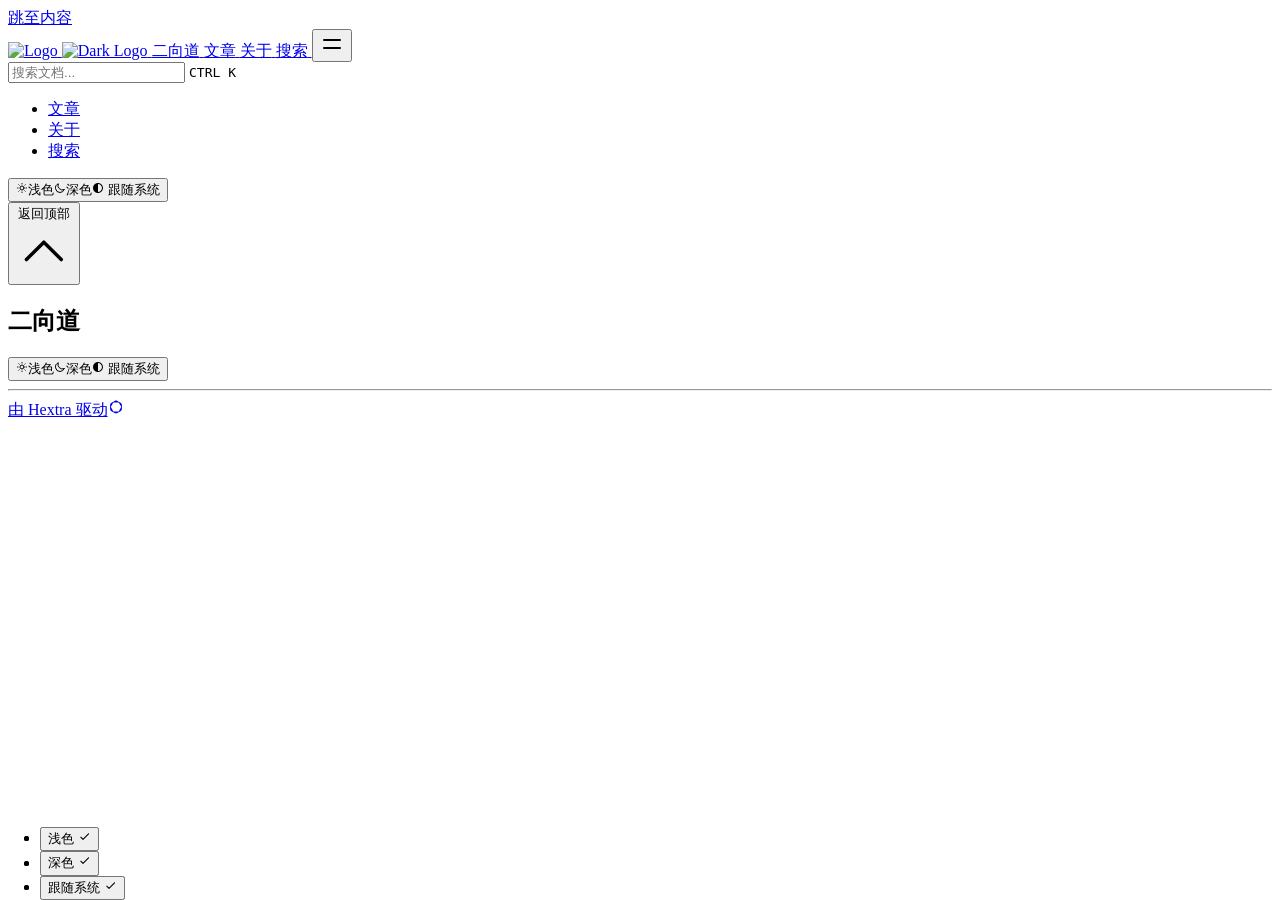
==== public/index.html @ 49b6ebbb "添加博客配置" ====
<!DOCTYPE html>
<html lang="en" dir="ltr"><head>
	<meta name="generator" content="Hugo 0.158.0"><script src="/livereload.js?mindelay=10&amp;v=2&amp;port=1313&amp;path=livereload" data-no-instant defer></script>
  <meta charset="utf-8" />
  <meta name="viewport" content="width=device-width, initial-scale=1.0" /><meta name="robots" content="noindex, nofollow" />
  <link rel="icon shortcut" href="/favicon.ico" sizes="32x32" />
<link rel="icon" href="/favicon.svg" type="image/svg+xml" id="favicon-svg" />
<link rel="icon" href="/favicon-16x16.png" type="image/png" sizes="16x16" />
<link rel="icon" href="/favicon-32x32.png" type="image/png" sizes="32x32" />
<link rel="apple-touch-icon" href="/apple-touch-icon.png" sizes="180x180" />
<link fetchpriority="low" href="/site.webmanifest" rel="manifest" />
<title>二向道</title>
  <meta name="description" content="记录思考，分享生活" /><link rel="canonical" href="http://localhost:1313/" itemprop="url" />

<meta property="og:title" content="二向道">
<meta
  property="og:description"
  content="
    
      记录思考，分享生活
    
  ">
<meta
  property="og:type"
  content="
    website
  ">
<meta property="og:url" content="http://localhost:1313/">


  <meta itemprop="name" content="二向道">
  <meta itemprop="description" content="记录思考，分享生活">
  <meta itemprop="datePublished" content="2026-03-20T20:33:40+08:00">
  <meta itemprop="dateModified" content="2026-03-20T20:33:40+08:00">
  <meta name="twitter:card" content="summary">
  <meta name="twitter:title" content="二向道">
  <meta name="twitter:description" content="记录思考，分享生活">
<link href="/css/compiled/main.css" rel="stylesheet" />
    <link href="/css/variables.css" rel="stylesheet" />
    <link href="/css/custom.css" rel="stylesheet" />

  
<script src="/js/main-head.js" integrity=""></script>

  
  
  </head>
<body>
    <a href="#content" class="hx:sr-only hx:focus-visible:not-sr-only hx:focus-visible:fixed hx:focus-visible:z-50 hx:focus-visible:top-2 hx:focus-visible:left-2 hx:focus-visible:bg-primary-500 hx:focus-visible:text-white hx:focus-visible:px-4 hx:focus-visible:py-2 hx:focus-visible:rounded-md hx:focus-visible:text-sm hx:focus-visible:font-medium">跳至内容</a><div class="hextra-nav-container hx:sticky hx:top-0 hx:z-20 hx:w-full hx:bg-transparent hx:print:hidden">
  <div
    class="hextra-nav-container-blur hx:pointer-events-none hx:absolute hx:z-[-1] hx:h-full hx:w-full hx:bg-white hx:dark:bg-dark hx:shadow-[0_2px_4px_rgba(0,0,0,.02),0_1px_0_rgba(0,0,0,.06)] hx:contrast-more:shadow-[0_0_0_1px_#000] hx:dark:shadow-[0_-1px_0_rgba(255,255,255,.1)_inset] hx:contrast-more:dark:shadow-[0_0_0_1px_#fff]"
  ></div>

  <nav class="hextra-max-navbar-width hx:mx-auto hx:flex hx:items-center hx:justify-end hx:gap-2 hx:h-16 hx:px-6">
    <a class="hx:flex hx:items-center hx:hover:opacity-75 hx:ltr:mr-auto hx:rtl:ml-auto" href="/">
    <img class="hx:mr-2 hx:block hx:dark:hidden" src="/images/logo.svg" alt="Logo" height="20" width="20" />
    <img class="hx:mr-2 hx:hidden hx:dark:block" src="/images/logo.svg" alt="Dark Logo" height="20" width="20" />
    <span class="hx:mr-2 hx:font-extrabold hx:inline hx:select-none">二向道</span>
</a>
<a
  title=""
  href="/posts/"
  
  class="hx:text-sm hx:contrast-more:text-gray-700 hx:contrast-more:dark:text-gray-100 hx:relative hx:-ml-2 hx:hidden hx:whitespace-nowrap hx:p-2 hx:md:inline-flex hx:items-center hx:gap-1 hx:text-gray-600 hx:hover:text-gray-800 hx:dark:text-gray-400 hx:dark:hover:text-gray-200"
><span class="hx:text-center">文章</span>
</a><a
  title=""
  href="/about/"
  
  class="hx:text-sm hx:contrast-more:text-gray-700 hx:contrast-more:dark:text-gray-100 hx:relative hx:-ml-2 hx:hidden hx:whitespace-nowrap hx:p-2 hx:md:inline-flex hx:items-center hx:gap-1 hx:text-gray-600 hx:hover:text-gray-800 hx:dark:text-gray-400 hx:dark:hover:text-gray-200"
><span class="hx:text-center">关于</span>
</a><a
  title=""
  href="/search/"
  
  class="hx:text-sm hx:contrast-more:text-gray-700 hx:contrast-more:dark:text-gray-100 hx:relative hx:-ml-2 hx:hidden hx:whitespace-nowrap hx:p-2 hx:md:inline-flex hx:items-center hx:gap-1 hx:text-gray-600 hx:hover:text-gray-800 hx:dark:text-gray-400 hx:dark:hover:text-gray-200"
><span class="hx:text-center">搜索</span>
</a><button type="button" aria-label="菜单" aria-expanded="false" class="hextra-hamburger-menu hx:cursor-pointer hx:-mr-2 hx:rounded-sm hx:p-2 hx:active:bg-gray-400/20 hx:md:hidden hx:hextra-focus-visible-inset"><svg height=24 fill="none" viewBox="0 0 24 24" stroke="currentColor"><g><path stroke-linecap="round" stroke-linejoin="round" stroke-width="2" d="M4 8H20"></path></g><g><path stroke-linecap="round" stroke-linejoin="round" stroke-width="2" d="M4 16H20"></path></g></svg></button>
  </nav>
</div>

  <div class='hx:mx-auto hx:flex hextra-max-page-width'>
    <aside class="hextra-sidebar-container hx:flex hx:flex-col hx:print:hidden hx:md:top-16 hx:md:shrink-0 hx:md:w-64 hx:md:self-start hx:max-md:[transform:translate3d(0,-100%,0)] hx:md:hidden hx:xl:block">
    <div class="hx:px-4 hx:pt-4 hx:md:hidden">
      <div class="hextra-search-wrapper hx:relative hx:md:w-64">
  <div class="hx:relative hx:flex hx:items-center hx:text-gray-900 hx:contrast-more:text-gray-800 hx:dark:text-gray-300 hx:contrast-more:dark:text-gray-300">
    <input
      placeholder="搜索文档..."
      aria-label="搜索文档..."
      class="hextra-search-input hx:hextra-focus-visible hx:block hx:w-full hx:appearance-none hx:rounded-lg hx:px-3 hx:py-2 hx:transition-colors hx:text-base hx:leading-tight hx:md:text-sm hx:bg-black/[.05] hx:dark:bg-gray-50/10 hx:focus-visible:bg-white hx:dark:focus-visible:bg-dark hx:placeholder:text-gray-500 hx:dark:placeholder:text-gray-400 hx:contrast-more:border hx:contrast-more:border-current"
      type="search"
      autocomplete="off"
      value=""
      spellcheck="false"
    />
    <kbd
      class="hx:absolute hx:my-1.5 hx:select-none hx:ltr:right-1.5 hx:rtl:left-1.5 hx:h-5 hx:rounded-sm hx:bg-white hx:px-1.5 hx:font-mono hx:text-[10px] hx:font-medium hx:text-gray-500 hx:border hx:border-gray-200 hx:dark:border-gray-100/20 hx:dark:bg-dark/50 hx:contrast-more:border-current hx:contrast-more:text-current hx:contrast-more:dark:border-current hx:items-center hx:gap-1 hx:transition-opacity hx:pointer-events-none hx:hidden hx:sm:flex"
    >
      CTRL K
    </kbd>
  </div>

  <div>
    <ul
      class="hextra-search-results hextra-scrollbar hx:hidden hx:border hx:border-gray-200 hx:bg-white hx:text-gray-100 hx:dark:border-neutral-800 hx:dark:bg-neutral-900 hx:absolute hx:top-full hx:z-20 hx:mt-2 hx:overflow-auto hx:overscroll-contain hx:rounded-xl hx:py-2.5 hx:shadow-xl hx:max-h-[min(calc(50vh-11rem-env(safe-area-inset-bottom)),400px)] hx:md:max-h-[min(calc(100vh-5rem-env(safe-area-inset-bottom)),400px)] hx:inset-x-0 hx:ltr:md:left-auto hx:rtl:md:right-auto hx:contrast-more:border hx:contrast-more:border-gray-900 hx:contrast-more:dark:border-gray-50 hx:w-screen hx:min-h-[100px] hx:max-w-[min(calc(100vw-2rem),calc(100%+20rem))]"
      aria-label="搜索结果"
      style="transition: max-height 0.2s ease 0s;"
    ></ul>
    <div class="hextra-search-status hx:sr-only" aria-live="polite" role="status"></div>
  </div>
</div>

    </div><div class="hextra-scrollbar hx:overflow-y-auto hx:overflow-x-hidden hx:p-4 hx:grow hx:md:h-[calc(100vh-var(--navbar-height)-var(--menu-height))]">
    <ul class="hx:flex hx:flex-col hx:gap-1 hx:md:hidden">
      
      <li><div class="hextra-sidebar-item hx:group hx:relative hx:flex hx:items-center" data-active="false">
    <a
      class="hx:flex hx:items-center hx:justify-between hx:gap-2 hx:grow hx:cursor-pointer hx:rounded-sm hx:px-2 hx:py-1.5 hx:text-sm hx:transition-colors [-webkit-tap-highlight-color:transparent] [-webkit-touch-callout:none]
      hx:hextra-focus-visible-inset
        hx:text-gray-500 hx:hover:bg-gray-100 hx:hover:text-gray-900 hx:contrast-more:border hx:contrast-more:border-transparent hx:contrast-more:text-gray-900 hx:contrast-more:hover:border-gray-900 hx:dark:text-neutral-400 hx:dark:hover:bg-primary-100/5 hx:dark:hover:text-gray-50 hx:contrast-more:dark:text-gray-50 hx:contrast-more:dark:hover:border-gray-50"
      href="/posts/"
      
    >
      <span class="hx:min-w-0 [word-break:break-word]">文章</span>
    </a>
  </div></li><li><div class="hextra-sidebar-item hx:group hx:relative hx:flex hx:items-center" data-active="false">
    <a
      class="hx:flex hx:items-center hx:justify-between hx:gap-2 hx:grow hx:cursor-pointer hx:rounded-sm hx:px-2 hx:py-1.5 hx:text-sm hx:transition-colors [-webkit-tap-highlight-color:transparent] [-webkit-touch-callout:none]
      hx:hextra-focus-visible-inset
        hx:text-gray-500 hx:hover:bg-gray-100 hx:hover:text-gray-900 hx:contrast-more:border hx:contrast-more:border-transparent hx:contrast-more:text-gray-900 hx:contrast-more:hover:border-gray-900 hx:dark:text-neutral-400 hx:dark:hover:bg-primary-100/5 hx:dark:hover:text-gray-50 hx:contrast-more:dark:text-gray-50 hx:contrast-more:dark:hover:border-gray-50"
      href="/about/"
      
    >
      <span class="hx:min-w-0 [word-break:break-word]">关于</span>
    </a>
  </div></li><li><div class="hextra-sidebar-item hx:group hx:relative hx:flex hx:items-center" data-active="false">
    <a
      class="hx:flex hx:items-center hx:justify-between hx:gap-2 hx:grow hx:cursor-pointer hx:rounded-sm hx:px-2 hx:py-1.5 hx:text-sm hx:transition-colors [-webkit-tap-highlight-color:transparent] [-webkit-touch-callout:none]
      hx:hextra-focus-visible-inset
        hx:text-gray-500 hx:hover:bg-gray-100 hx:hover:text-gray-900 hx:contrast-more:border hx:contrast-more:border-transparent hx:contrast-more:text-gray-900 hx:contrast-more:hover:border-gray-900 hx:dark:text-neutral-400 hx:dark:hover:bg-primary-100/5 hx:dark:hover:text-gray-50 hx:contrast-more:dark:text-gray-50 hx:contrast-more:dark:hover:border-gray-50"
      href="/search/"
      
    >
      <span class="hx:min-w-0 [word-break:break-word]">搜索</span>
    </a>
  </div></li>
    </ul>

    <div class="hx:max-xl:hidden hx:h-0 hx:w-64 hx:shrink-0"></div></div>
  
  
    <div class="hx:md:hidden  hx:sticky hx:bottom-0 hx:max-h-(--menu-height) hx:bg-white hx:dark:bg-dark hx:mx-4 hx:py-4 hx:shadow-[0_-12px_16px_#fff] hx:flex hx:items-center hx:gap-2 hx:border-gray-200 hx:dark:border-neutral-800 hx:dark:shadow-[0_-12px_16px_#111] hx:contrast-more:border-neutral-400 hx:contrast-more:shadow-none hx:contrast-more:dark:shadow-none hx:border-t" data-toggle-animation="show"><div class="hx:flex hx:grow hx:flex-col"><div class="hx:flex hx:justify-items-start hx:group" data-theme="light">
  <button
    title="切换主题"
    data-state="closed"
    data-location="bottom"
    class="hextra-theme-toggle hx:cursor-pointer hx:rounded-md hx:text-left hx:font-medium hx:h-7 hx:px-2 hx:text-xs hx:hover:bg-gray-100 hx:hover:text-gray-900 hx:dark:hover:bg-primary-100/5 hx:dark:hover:text-gray-50 hx:font-medium hx:text-gray-600 hx:transition-colors hx:dark:text-gray-400 hx:grow"
    type="button"
    aria-label="切换主题"
    aria-expanded="false"
    aria-haspopup="menu"
  >
    <div class="hx:flex hx:items-center hx:gap-2 hx:capitalize"><svg height=12 class="hx:group-data-[theme=dark]:hidden hx:group-data-[theme=system]:hidden" xmlns="http://www.w3.org/2000/svg" fill="none" viewBox="0 0 24 24" stroke-width="2" stroke="currentColor" aria-hidden="true"><path stroke-linecap="round" stroke-linejoin="round" d="M12 3v1m0 16v1m9-9h-1M4 12H3m15.364 6.364l-.707-.707M6.343 6.343l-.707-.707m12.728 0l-.707.707M6.343 17.657l-.707.707M16 12a4 4 0 11-8 0 4 4 0 018 0z"/></svg><span class="hx:group-data-[theme=dark]:hidden hx:group-data-[theme=system]:hidden">浅色</span><svg height=12 class="hx:group-data-[theme=light]:hidden hx:group-data-[theme=system]:hidden" xmlns="http://www.w3.org/2000/svg" fill="none" viewBox="0 0 24 24" stroke-width="2" stroke="currentColor" aria-hidden="true"><path stroke-linecap="round" stroke-linejoin="round" d="M20.354 15.354A9 9 0 018.646 3.646 9.003 9.003 0 0012 21a9.003 9.003 0 008.354-5.646z"/></svg><span class="hx:group-data-[theme=light]:hidden hx:group-data-[theme=system]:hidden">深色</span><svg height=12 class="hx:group-data-[theme=dark]:hidden hx:group-data-[theme=light]:hidden" xmlns="http://www.w3.org/2000/svg" viewBox="0 0 24 24"  fill="currentColor">
  <path d="M 11.996094,2 C 6.4986225,2.0192368 2.03125,6.5024993 2.03125,12 c 0,5.497501 4.4673725,9.980763 9.964844,10 H 12 12.0039 c 5.497471,-0.01924 9.964844,-4.502499 9.964844,-10 0,-5.4975007 -4.467373,-9.9807632 -9.964844,-10 H 12 Z M 12,4 c 4.417218,0.017598 7.96875,3.5822356 7.96875,8 0,4.417764 -3.551532,7.982402 -7.96875,8 z" />
</svg>
<span class="hx:group-data-[theme=dark]:hidden hx:group-data-[theme=light]:hidden">跟随系统</span></div>
  </button>
  <ul
    class="hextra-theme-toggle-options hx:hidden hx:z-20 hx:max-h-64 hx:overflow-auto hx:rounded-lg hx:border hx:border-gray-200 hx:bg-white hx:p-1 hx:text-sm hx:shadow-lg hx:dark:border-neutral-700 hx:dark:bg-neutral-900"
    style="position: fixed; inset: auto auto 0px 0px; margin: 0px; min-width: 100px;"
    data-theme="light"
    role="menu"
  >
    <li role="none" class="hx:flex hx:flex-col">
      <button
        type="button"
        role="menuitemradio"
        aria-checked="true"
        tabindex="-1"
        data-item="light"
        class="hx:text-gray-700 hx:dark:text-gray-300 hx:hover:bg-gray-100 hx:hover:text-gray-900 hx:dark:hover:bg-neutral-800 hx:dark:hover:text-gray-100 hx:relative hx:cursor-pointer hx:whitespace-nowrap hx:rounded-sm hx:py-1.5 hx:transition-colors hx:ltr:pl-3 hx:ltr:pr-9 hx:rtl:pr-3 hx:rtl:pl-9 hx:text-left hx:w-full hx:bg-transparent hx:border-0"
      >
        浅色
         <span class="hx:absolute hx:inset-y-0 hx:flex hx:items-center hx:ltr:right-3 hx:rtl:left-3 hx:group-data-[theme=dark]:hidden hx:group-data-[theme=system]:hidden"><svg height=1em width=1em xmlns="http://www.w3.org/2000/svg" fill="none" viewBox="0 0 24 24" stroke-width="2" stroke="currentColor" aria-hidden="true"><path stroke-linecap="round" stroke-linejoin="round" d="M5 13l4 4L19 7"/></svg></span>
      </button>
    </li>
    <li role="none" class="hx:flex hx:flex-col">
      <button
        type="button"
        role="menuitemradio"
        aria-checked="false"
        tabindex="-1"
        data-item="dark"
        class="hx:text-gray-700 hx:dark:text-gray-300 hx:hover:bg-gray-100 hx:hover:text-gray-900 hx:dark:hover:bg-neutral-800 hx:dark:hover:text-gray-100 hx:relative hx:cursor-pointer hx:whitespace-nowrap hx:rounded-sm hx:py-1.5 hx:transition-colors hx:ltr:pl-3 hx:ltr:pr-9 hx:rtl:pr-3 hx:rtl:pl-9 hx:text-left hx:w-full hx:bg-transparent hx:border-0"
      >
        深色
         <span class="hx:absolute hx:inset-y-0 hx:flex hx:items-center hx:ltr:right-3 hx:rtl:left-3 hx:group-data-[theme=light]:hidden hx:group-data-[theme=system]:hidden"><svg height=1em width=1em xmlns="http://www.w3.org/2000/svg" fill="none" viewBox="0 0 24 24" stroke-width="2" stroke="currentColor" aria-hidden="true"><path stroke-linecap="round" stroke-linejoin="round" d="M5 13l4 4L19 7"/></svg></span>
      </button>
    </li>
    <li role="none" class="hx:flex hx:flex-col">
      <button
        type="button"
        role="menuitemradio"
        aria-checked="false"
        tabindex="-1"
        data-item="system"
        class="hx:text-gray-700 hx:dark:text-gray-300 hx:hover:bg-gray-100 hx:hover:text-gray-900 hx:dark:hover:bg-neutral-800 hx:dark:hover:text-gray-100 hx:relative hx:cursor-pointer hx:whitespace-nowrap hx:rounded-sm hx:py-1.5 hx:transition-colors hx:ltr:pl-3 hx:ltr:pr-9 hx:rtl:pr-3 hx:rtl:pl-9 hx:text-left hx:w-full hx:bg-transparent hx:border-0"
      >
        跟随系统
         <span class="hx:absolute hx:inset-y-0 hx:flex hx:items-center hx:ltr:right-3 hx:rtl:left-3 hx:group-data-[theme=dark]:hidden hx:group-data-[theme=light]:hidden"><svg height=1em width=1em xmlns="http://www.w3.org/2000/svg" fill="none" viewBox="0 0 24 24" stroke-width="2" stroke="currentColor" aria-hidden="true"><path stroke-linecap="round" stroke-linejoin="round" d="M5 13l4 4L19 7"/></svg></span>
      </button>
    </li>
  </ul>
</div>
</div></div></aside>
    
<nav class="hextra-toc hx:order-last hx:hidden hx:w-64 hx:shrink-0 hx:xl:block hx:print:hidden hx:px-4" aria-label="目录">
    <div class="hextra-scrollbar hx:sticky hx:top-16 hx:overflow-y-auto hx:pr-4 hx:pt-6 hx:text-sm [hyphens:auto] hx:max-h-[calc(100vh-var(--navbar-height)-env(safe-area-inset-bottom))] hx:ltr:-mr-4 hx:rtl:-ml-4">
      <div class=" hx:sticky hx:bottom-0 hx:flex hx:flex-col hx:items-start hx:gap-2 hx:pb-8 hx:border-gray-200 hx:dark:border-neutral-800 hx:contrast-more:border-t hx:contrast-more:border-neutral-400 hx:contrast-more:shadow-none hx:contrast-more:dark:border-neutral-400">
        <button id="backToTop" tabindex="-1" onClick="scrollUp();" class="hx:cursor-pointer hx:transition-all hx:duration-75 hx:opacity-0 hx:text-xs hx:font-medium hx:text-gray-500 hx:hover:text-gray-900 hx:dark:text-gray-400 hx:dark:hover:text-gray-100 hx:contrast-more:text-gray-800 hx:contrast-more:dark:text-gray-50">
          <span>返回顶部</span>
          <svg xmlns="http://www.w3.org/2000/svg" fill="none" viewBox="0 0 24 24" stroke-width="1.5" stroke="currentColor" aria-hidden="true" focusable="false" class="hx:inline hx:ltr:ml-1 hx:rtl:mr-1 hx:h-3.5 hx:w-3.5 hx:rounded-full hx:border hx:border-gray-500 hx:hover:border-gray-900 hx:dark:border-gray-400 hx:dark:hover:border-gray-100 hx:contrast-more:border-gray-800 hx:contrast-more:dark:border-gray-50">
            <path stroke-linecap="round" stroke-linejoin="round" d="M4.5 15.75l7.5-7.5 7.5 7.5" />
          </svg>
        </button>
      </div>
    </div>
  </nav>


    <article class="hx:w-full hx:break-words hx:flex hx:min-h-[calc(100vh-var(--navbar-height))] hx:min-w-0 hx:justify-center hx:pb-8 hx:pr-[calc(env(safe-area-inset-right)-1.5rem)]">
      <main id="content" class="hx:w-full hx:min-w-0 hextra-max-content-width hx:px-6 hx:pt-4 hx:md:px-12">
        <h1 class="hx:text-center hx:mt-2 hx:text-4xl hx:font-bold hx:tracking-tight hx:text-slate-900 hx:dark:text-slate-100">二向道</h1>
        <div class="content">
          
        </div>
      </main>
    </article>
  </div>

      <footer class="hextra-footer hx:bg-gray-100 hx:pb-[env(safe-area-inset-bottom)] hx:dark:bg-neutral-900 hx:print:bg-transparent"><div class="hx:mx-auto hx:flex hx:gap-2 hx:py-2 hx:px-4 hextra-max-footer-width"><div class="hx:flex hx:justify-items-start hx:group" data-theme="light">
  <button
    title="切换主题"
    data-state="closed"
    data-location="bottom"
    class="hextra-theme-toggle hx:cursor-pointer hx:rounded-md hx:text-left hx:font-medium hx:h-7 hx:px-2 hx:text-xs hx:hover:bg-gray-100 hx:hover:text-gray-900 hx:dark:hover:bg-primary-100/5 hx:dark:hover:text-gray-50 hx:font-medium hx:text-gray-600 hx:transition-colors hx:dark:text-gray-400 hx:grow"
    type="button"
    aria-label="切换主题"
    aria-expanded="false"
    aria-haspopup="menu"
  >
    <div class="hx:flex hx:items-center hx:gap-2 hx:capitalize"><svg height=12 class="hx:group-data-[theme=dark]:hidden hx:group-data-[theme=system]:hidden" xmlns="http://www.w3.org/2000/svg" fill="none" viewBox="0 0 24 24" stroke-width="2" stroke="currentColor" aria-hidden="true"><path stroke-linecap="round" stroke-linejoin="round" d="M12 3v1m0 16v1m9-9h-1M4 12H3m15.364 6.364l-.707-.707M6.343 6.343l-.707-.707m12.728 0l-.707.707M6.343 17.657l-.707.707M16 12a4 4 0 11-8 0 4 4 0 018 0z"/></svg><span class="hx:group-data-[theme=dark]:hidden hx:group-data-[theme=system]:hidden">浅色</span><svg height=12 class="hx:group-data-[theme=light]:hidden hx:group-data-[theme=system]:hidden" xmlns="http://www.w3.org/2000/svg" fill="none" viewBox="0 0 24 24" stroke-width="2" stroke="currentColor" aria-hidden="true"><path stroke-linecap="round" stroke-linejoin="round" d="M20.354 15.354A9 9 0 018.646 3.646 9.003 9.003 0 0012 21a9.003 9.003 0 008.354-5.646z"/></svg><span class="hx:group-data-[theme=light]:hidden hx:group-data-[theme=system]:hidden">深色</span><svg height=12 class="hx:group-data-[theme=dark]:hidden hx:group-data-[theme=light]:hidden" xmlns="http://www.w3.org/2000/svg" viewBox="0 0 24 24"  fill="currentColor">
  <path d="M 11.996094,2 C 6.4986225,2.0192368 2.03125,6.5024993 2.03125,12 c 0,5.497501 4.4673725,9.980763 9.964844,10 H 12 12.0039 c 5.497471,-0.01924 9.964844,-4.502499 9.964844,-10 0,-5.4975007 -4.467373,-9.9807632 -9.964844,-10 H 12 Z M 12,4 c 4.417218,0.017598 7.96875,3.5822356 7.96875,8 0,4.417764 -3.551532,7.982402 -7.96875,8 z" />
</svg>
<span class="hx:group-data-[theme=dark]:hidden hx:group-data-[theme=light]:hidden">跟随系统</span></div>
  </button>
  <ul
    class="hextra-theme-toggle-options hx:hidden hx:z-20 hx:max-h-64 hx:overflow-auto hx:rounded-lg hx:border hx:border-gray-200 hx:bg-white hx:p-1 hx:text-sm hx:shadow-lg hx:dark:border-neutral-700 hx:dark:bg-neutral-900"
    style="position: fixed; inset: auto auto 0px 0px; margin: 0px; min-width: 100px;"
    data-theme="light"
    role="menu"
  >
    <li role="none" class="hx:flex hx:flex-col">
      <button
        type="button"
        role="menuitemradio"
        aria-checked="true"
        tabindex="-1"
        data-item="light"
        class="hx:text-gray-700 hx:dark:text-gray-300 hx:hover:bg-gray-100 hx:hover:text-gray-900 hx:dark:hover:bg-neutral-800 hx:dark:hover:text-gray-100 hx:relative hx:cursor-pointer hx:whitespace-nowrap hx:rounded-sm hx:py-1.5 hx:transition-colors hx:ltr:pl-3 hx:ltr:pr-9 hx:rtl:pr-3 hx:rtl:pl-9 hx:text-left hx:w-full hx:bg-transparent hx:border-0"
      >
        浅色
         <span class="hx:absolute hx:inset-y-0 hx:flex hx:items-center hx:ltr:right-3 hx:rtl:left-3 hx:group-data-[theme=dark]:hidden hx:group-data-[theme=system]:hidden"><svg height=1em width=1em xmlns="http://www.w3.org/2000/svg" fill="none" viewBox="0 0 24 24" stroke-width="2" stroke="currentColor" aria-hidden="true"><path stroke-linecap="round" stroke-linejoin="round" d="M5 13l4 4L19 7"/></svg></span>
      </button>
    </li>
    <li role="none" class="hx:flex hx:flex-col">
      <button
        type="button"
        role="menuitemradio"
        aria-checked="false"
        tabindex="-1"
        data-item="dark"
        class="hx:text-gray-700 hx:dark:text-gray-300 hx:hover:bg-gray-100 hx:hover:text-gray-900 hx:dark:hover:bg-neutral-800 hx:dark:hover:text-gray-100 hx:relative hx:cursor-pointer hx:whitespace-nowrap hx:rounded-sm hx:py-1.5 hx:transition-colors hx:ltr:pl-3 hx:ltr:pr-9 hx:rtl:pr-3 hx:rtl:pl-9 hx:text-left hx:w-full hx:bg-transparent hx:border-0"
      >
        深色
         <span class="hx:absolute hx:inset-y-0 hx:flex hx:items-center hx:ltr:right-3 hx:rtl:left-3 hx:group-data-[theme=light]:hidden hx:group-data-[theme=system]:hidden"><svg height=1em width=1em xmlns="http://www.w3.org/2000/svg" fill="none" viewBox="0 0 24 24" stroke-width="2" stroke="currentColor" aria-hidden="true"><path stroke-linecap="round" stroke-linejoin="round" d="M5 13l4 4L19 7"/></svg></span>
      </button>
    </li>
    <li role="none" class="hx:flex hx:flex-col">
      <button
        type="button"
        role="menuitemradio"
        aria-checked="false"
        tabindex="-1"
        data-item="system"
        class="hx:text-gray-700 hx:dark:text-gray-300 hx:hover:bg-gray-100 hx:hover:text-gray-900 hx:dark:hover:bg-neutral-800 hx:dark:hover:text-gray-100 hx:relative hx:cursor-pointer hx:whitespace-nowrap hx:rounded-sm hx:py-1.5 hx:transition-colors hx:ltr:pl-3 hx:ltr:pr-9 hx:rtl:pr-3 hx:rtl:pl-9 hx:text-left hx:w-full hx:bg-transparent hx:border-0"
      >
        跟随系统
         <span class="hx:absolute hx:inset-y-0 hx:flex hx:items-center hx:ltr:right-3 hx:rtl:left-3 hx:group-data-[theme=dark]:hidden hx:group-data-[theme=light]:hidden"><svg height=1em width=1em xmlns="http://www.w3.org/2000/svg" fill="none" viewBox="0 0 24 24" stroke-width="2" stroke="currentColor" aria-hidden="true"><path stroke-linecap="round" stroke-linejoin="round" d="M5 13l4 4L19 7"/></svg></span>
      </button>
    </li>
  </ul>
</div>
</div><hr class="hx:border-gray-200 hx:dark:border-neutral-800" /><div class="hextra-custom-footer hextra-max-footer-width hx:pl-[max(env(safe-area-inset-left),1.5rem)] hx:pr-[max(env(safe-area-inset-right),1.5rem)] hx:text-gray-600 hx:dark:text-gray-400"></div><div
      class="hextra-max-footer-width hx:mx-auto hx:flex hx:justify-center hx:py-12 hx:pl-[max(env(safe-area-inset-left),1.5rem)] hx:pr-[max(env(safe-area-inset-right),1.5rem)] hx:text-gray-600 hx:dark:text-gray-400 hx:md:justify-start"
    >
      <div class="hx:flex hx:w-full hx:flex-col hx:items-center hx:sm:items-start"><div class="hx:font-semibold"><a class="hx:flex hx:text-sm hx:items-center hx:gap-1 hx:text-current" target="_blank" rel="noopener noreferrer" title="Hextra GitHub Homepage" href="https://github.com/imfing/hextra">
    <span>由 Hextra 驱动<svg height=1em class="hx:inline-block hx:ltr:ml-1 hx:rtl:mr-1 hx:align-[-2.5px]" viewBox="0 0 180 180" xmlns="http://www.w3.org/2000/svg" fill="currentColor"><path fill-rule="evenodd" clip-rule="evenodd" d="m 105.50024,22.224647 c -9.59169,-5.537563 -21.40871,-5.537563 -31.000093,0 L 39.054693,42.689119 C 29.463353,48.226675 23.55484,58.460531 23.55484,69.535642 v 40.928918 c 0,11.07542 5.908513,21.3092 15.499853,26.84652 l 35.445453,20.46446 c 9.591313,5.53732 21.408404,5.53732 31.000094,0 l 35.44507,-20.46446 c 9.59131,-5.53732 15.49985,-15.7711 15.49985,-26.84652 V 69.535642 c 0,-11.075111 -5.90854,-21.308967 -15.49985,-26.846523 z M 34.112797,85.737639 c -1.384445,2.397827 -1.384445,5.352099 0,7.749927 l 24.781554,42.922974 c 1.38437,2.39783 3.942853,3.87496 6.711592,3.87496 h 49.563107 c 2.76905,0 5.3273,-1.47713 6.71144,-3.87496 l 24.78194,-42.922974 c 1.38414,-2.397828 1.38414,-5.3521 0,-7.749927 L 121.88049,42.814746 c -1.38414,-2.397828 -3.94239,-3.874964 -6.71144,-3.874964 H 65.605944 c -2.768739,0 -5.327223,1.477059 -6.711592,3.874964 z" style="stroke-width:0.774993" /></svg></span>
  </a></div></div>
    </div></footer>
    
    <script defer src="/js/main.js" integrity=""></script>
<script defer src="/js/flexsearch.9f5b5908f93ae86f1ecd4b043b799f580c2d1654e703dd9357d568ac41b2547a.js" integrity="sha256-n1tZCPk66G8ezUsEO3mfWAwtFlTnA92TV9VorEGyVHo=" crossorigin="anonymous"></script><script defer src="/en.search.js" integrity=""></script>
  </body>
</html>
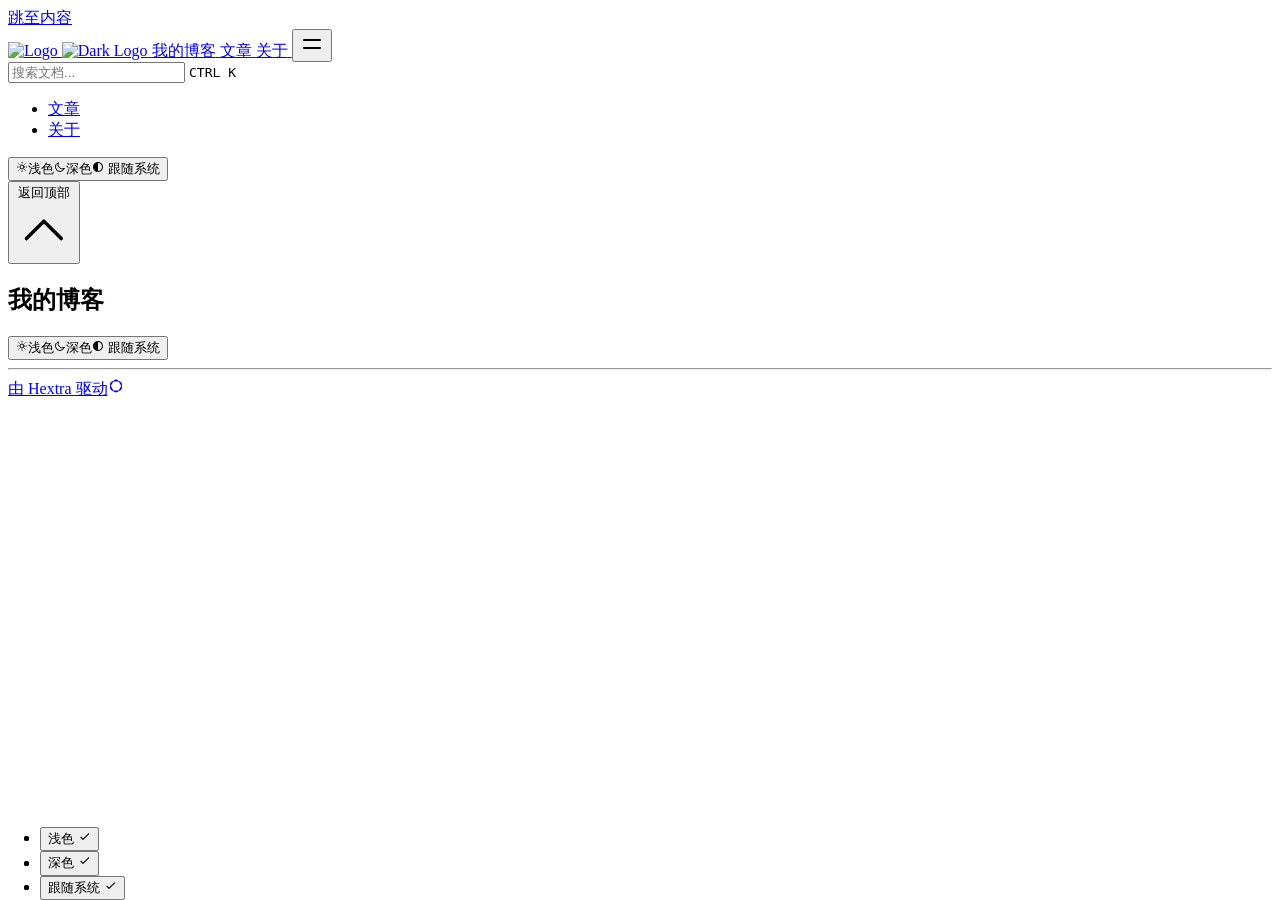
==== commit 7e45d5bb: "添加 GitHub Actions 自动部署" ====
--- a/public/index.html
+++ b/public/index.html
@@ -1,315 +1,33 @@
-<!DOCTYPE html>
-<html lang="en" dir="ltr"><head>
-	<meta name="generator" content="Hugo 0.158.0"><script src="/livereload.js?mindelay=10&amp;v=2&amp;port=1313&amp;path=livereload" data-no-instant defer></script>
-  <meta charset="utf-8" />
-  <meta name="viewport" content="width=device-width, initial-scale=1.0" /><meta name="robots" content="noindex, nofollow" />
-  <link rel="icon shortcut" href="/favicon.ico" sizes="32x32" />
-<link rel="icon" href="/favicon.svg" type="image/svg+xml" id="favicon-svg" />
-<link rel="icon" href="/favicon-16x16.png" type="image/png" sizes="16x16" />
-<link rel="icon" href="/favicon-32x32.png" type="image/png" sizes="32x32" />
-<link rel="apple-touch-icon" href="/apple-touch-icon.png" sizes="180x180" />
-<link fetchpriority="low" href="/site.webmanifest" rel="manifest" />
-<title>二向道</title>
-  <meta name="description" content="记录思考，分享生活" /><link rel="canonical" href="http://localhost:1313/" itemprop="url" />
-
-<meta property="og:title" content="二向道">
-<meta
-  property="og:description"
-  content="
+<!doctype html><html lang=en dir=ltr><head><meta name=generator content="Hugo 0.158.0"><meta charset=utf-8><meta name=viewport content="width=device-width,initial-scale=1"><meta name=robots content="index, follow"><link rel="icon shortcut" href=/favicon.ico sizes=32x32><link rel=icon href=/favicon.svg type=image/svg+xml id=favicon-svg><link rel=icon href=/favicon-16x16.png type=image/png sizes=16x16><link rel=icon href=/favicon-32x32.png type=image/png sizes=32x32><link rel=apple-touch-icon href=/apple-touch-icon.png sizes=180x180><link fetchpriority=low href=/site.webmanifest rel=manifest><title>我的博客</title><meta name=description content="记录生活，分享思考"><link rel=canonical href=https://hol.ds.pages.dev/ itemprop=url><meta property="og:title" content="我的博客"><meta property="og:description" content="
     
-      记录思考，分享生活
+      记录生活，分享思考
     
-  ">
-<meta
-  property="og:type"
-  content="
+  "><meta property="og:type" content="
     website
-  ">
-<meta property="og:url" content="http://localhost:1313/">
-
-
-  <meta itemprop="name" content="二向道">
-  <meta itemprop="description" content="记录思考，分享生活">
-  <meta itemprop="datePublished" content="2026-03-20T20:33:40+08:00">
-  <meta itemprop="dateModified" content="2026-03-20T20:33:40+08:00">
-  <meta name="twitter:card" content="summary">
-  <meta name="twitter:title" content="二向道">
-  <meta name="twitter:description" content="记录思考，分享生活">
-<link href="/css/compiled/main.css" rel="stylesheet" />
-    <link href="/css/variables.css" rel="stylesheet" />
-    <link href="/css/custom.css" rel="stylesheet" />
-
-  
-<script src="/js/main-head.js" integrity=""></script>
-
-  
-  
-  </head>
-<body>
-    <a href="#content" class="hx:sr-only hx:focus-visible:not-sr-only hx:focus-visible:fixed hx:focus-visible:z-50 hx:focus-visible:top-2 hx:focus-visible:left-2 hx:focus-visible:bg-primary-500 hx:focus-visible:text-white hx:focus-visible:px-4 hx:focus-visible:py-2 hx:focus-visible:rounded-md hx:focus-visible:text-sm hx:focus-visible:font-medium">跳至内容</a><div class="hextra-nav-container hx:sticky hx:top-0 hx:z-20 hx:w-full hx:bg-transparent hx:print:hidden">
-  <div
-    class="hextra-nav-container-blur hx:pointer-events-none hx:absolute hx:z-[-1] hx:h-full hx:w-full hx:bg-white hx:dark:bg-dark hx:shadow-[0_2px_4px_rgba(0,0,0,.02),0_1px_0_rgba(0,0,0,.06)] hx:contrast-more:shadow-[0_0_0_1px_#000] hx:dark:shadow-[0_-1px_0_rgba(255,255,255,.1)_inset] hx:contrast-more:dark:shadow-[0_0_0_1px_#fff]"
-  ></div>
-
-  <nav class="hextra-max-navbar-width hx:mx-auto hx:flex hx:items-center hx:justify-end hx:gap-2 hx:h-16 hx:px-6">
-    <a class="hx:flex hx:items-center hx:hover:opacity-75 hx:ltr:mr-auto hx:rtl:ml-auto" href="/">
-    <img class="hx:mr-2 hx:block hx:dark:hidden" src="/images/logo.svg" alt="Logo" height="20" width="20" />
-    <img class="hx:mr-2 hx:hidden hx:dark:block" src="/images/logo.svg" alt="Dark Logo" height="20" width="20" />
-    <span class="hx:mr-2 hx:font-extrabold hx:inline hx:select-none">二向道</span>
-</a>
-<a
-  title=""
-  href="/posts/"
-  
-  class="hx:text-sm hx:contrast-more:text-gray-700 hx:contrast-more:dark:text-gray-100 hx:relative hx:-ml-2 hx:hidden hx:whitespace-nowrap hx:p-2 hx:md:inline-flex hx:items-center hx:gap-1 hx:text-gray-600 hx:hover:text-gray-800 hx:dark:text-gray-400 hx:dark:hover:text-gray-200"
-><span class="hx:text-center">文章</span>
-</a><a
-  title=""
-  href="/about/"
-  
-  class="hx:text-sm hx:contrast-more:text-gray-700 hx:contrast-more:dark:text-gray-100 hx:relative hx:-ml-2 hx:hidden hx:whitespace-nowrap hx:p-2 hx:md:inline-flex hx:items-center hx:gap-1 hx:text-gray-600 hx:hover:text-gray-800 hx:dark:text-gray-400 hx:dark:hover:text-gray-200"
-><span class="hx:text-center">关于</span>
-</a><a
-  title=""
-  href="/search/"
-  
-  class="hx:text-sm hx:contrast-more:text-gray-700 hx:contrast-more:dark:text-gray-100 hx:relative hx:-ml-2 hx:hidden hx:whitespace-nowrap hx:p-2 hx:md:inline-flex hx:items-center hx:gap-1 hx:text-gray-600 hx:hover:text-gray-800 hx:dark:text-gray-400 hx:dark:hover:text-gray-200"
-><span class="hx:text-center">搜索</span>
-</a><button type="button" aria-label="菜单" aria-expanded="false" class="hextra-hamburger-menu hx:cursor-pointer hx:-mr-2 hx:rounded-sm hx:p-2 hx:active:bg-gray-400/20 hx:md:hidden hx:hextra-focus-visible-inset"><svg height=24 fill="none" viewBox="0 0 24 24" stroke="currentColor"><g><path stroke-linecap="round" stroke-linejoin="round" stroke-width="2" d="M4 8H20"></path></g><g><path stroke-linecap="round" stroke-linejoin="round" stroke-width="2" d="M4 16H20"></path></g></svg></button>
-  </nav>
-</div>
-
-  <div class='hx:mx-auto hx:flex hextra-max-page-width'>
-    <aside class="hextra-sidebar-container hx:flex hx:flex-col hx:print:hidden hx:md:top-16 hx:md:shrink-0 hx:md:w-64 hx:md:self-start hx:max-md:[transform:translate3d(0,-100%,0)] hx:md:hidden hx:xl:block">
-    <div class="hx:px-4 hx:pt-4 hx:md:hidden">
-      <div class="hextra-search-wrapper hx:relative hx:md:w-64">
-  <div class="hx:relative hx:flex hx:items-center hx:text-gray-900 hx:contrast-more:text-gray-800 hx:dark:text-gray-300 hx:contrast-more:dark:text-gray-300">
-    <input
-      placeholder="搜索文档..."
-      aria-label="搜索文档..."
-      class="hextra-search-input hx:hextra-focus-visible hx:block hx:w-full hx:appearance-none hx:rounded-lg hx:px-3 hx:py-2 hx:transition-colors hx:text-base hx:leading-tight hx:md:text-sm hx:bg-black/[.05] hx:dark:bg-gray-50/10 hx:focus-visible:bg-white hx:dark:focus-visible:bg-dark hx:placeholder:text-gray-500 hx:dark:placeholder:text-gray-400 hx:contrast-more:border hx:contrast-more:border-current"
-      type="search"
-      autocomplete="off"
-      value=""
-      spellcheck="false"
-    />
-    <kbd
-      class="hx:absolute hx:my-1.5 hx:select-none hx:ltr:right-1.5 hx:rtl:left-1.5 hx:h-5 hx:rounded-sm hx:bg-white hx:px-1.5 hx:font-mono hx:text-[10px] hx:font-medium hx:text-gray-500 hx:border hx:border-gray-200 hx:dark:border-gray-100/20 hx:dark:bg-dark/50 hx:contrast-more:border-current hx:contrast-more:text-current hx:contrast-more:dark:border-current hx:items-center hx:gap-1 hx:transition-opacity hx:pointer-events-none hx:hidden hx:sm:flex"
-    >
-      CTRL K
-    </kbd>
-  </div>
-
-  <div>
-    <ul
-      class="hextra-search-results hextra-scrollbar hx:hidden hx:border hx:border-gray-200 hx:bg-white hx:text-gray-100 hx:dark:border-neutral-800 hx:dark:bg-neutral-900 hx:absolute hx:top-full hx:z-20 hx:mt-2 hx:overflow-auto hx:overscroll-contain hx:rounded-xl hx:py-2.5 hx:shadow-xl hx:max-h-[min(calc(50vh-11rem-env(safe-area-inset-bottom)),400px)] hx:md:max-h-[min(calc(100vh-5rem-env(safe-area-inset-bottom)),400px)] hx:inset-x-0 hx:ltr:md:left-auto hx:rtl:md:right-auto hx:contrast-more:border hx:contrast-more:border-gray-900 hx:contrast-more:dark:border-gray-50 hx:w-screen hx:min-h-[100px] hx:max-w-[min(calc(100vw-2rem),calc(100%+20rem))]"
-      aria-label="搜索结果"
-      style="transition: max-height 0.2s ease 0s;"
-    ></ul>
-    <div class="hextra-search-status hx:sr-only" aria-live="polite" role="status"></div>
-  </div>
-</div>
-
-    </div><div class="hextra-scrollbar hx:overflow-y-auto hx:overflow-x-hidden hx:p-4 hx:grow hx:md:h-[calc(100vh-var(--navbar-height)-var(--menu-height))]">
-    <ul class="hx:flex hx:flex-col hx:gap-1 hx:md:hidden">
-      
-      <li><div class="hextra-sidebar-item hx:group hx:relative hx:flex hx:items-center" data-active="false">
-    <a
-      class="hx:flex hx:items-center hx:justify-between hx:gap-2 hx:grow hx:cursor-pointer hx:rounded-sm hx:px-2 hx:py-1.5 hx:text-sm hx:transition-colors [-webkit-tap-highlight-color:transparent] [-webkit-touch-callout:none]
-      hx:hextra-focus-visible-inset
-        hx:text-gray-500 hx:hover:bg-gray-100 hx:hover:text-gray-900 hx:contrast-more:border hx:contrast-more:border-transparent hx:contrast-more:text-gray-900 hx:contrast-more:hover:border-gray-900 hx:dark:text-neutral-400 hx:dark:hover:bg-primary-100/5 hx:dark:hover:text-gray-50 hx:contrast-more:dark:text-gray-50 hx:contrast-more:dark:hover:border-gray-50"
-      href="/posts/"
-      
-    >
-      <span class="hx:min-w-0 [word-break:break-word]">文章</span>
-    </a>
-  </div></li><li><div class="hextra-sidebar-item hx:group hx:relative hx:flex hx:items-center" data-active="false">
-    <a
-      class="hx:flex hx:items-center hx:justify-between hx:gap-2 hx:grow hx:cursor-pointer hx:rounded-sm hx:px-2 hx:py-1.5 hx:text-sm hx:transition-colors [-webkit-tap-highlight-color:transparent] [-webkit-touch-callout:none]
-      hx:hextra-focus-visible-inset
-        hx:text-gray-500 hx:hover:bg-gray-100 hx:hover:text-gray-900 hx:contrast-more:border hx:contrast-more:border-transparent hx:contrast-more:text-gray-900 hx:contrast-more:hover:border-gray-900 hx:dark:text-neutral-400 hx:dark:hover:bg-primary-100/5 hx:dark:hover:text-gray-50 hx:contrast-more:dark:text-gray-50 hx:contrast-more:dark:hover:border-gray-50"
-      href="/about/"
-      
-    >
-      <span class="hx:min-w-0 [word-break:break-word]">关于</span>
-    </a>
-  </div></li><li><div class="hextra-sidebar-item hx:group hx:relative hx:flex hx:items-center" data-active="false">
-    <a
-      class="hx:flex hx:items-center hx:justify-between hx:gap-2 hx:grow hx:cursor-pointer hx:rounded-sm hx:px-2 hx:py-1.5 hx:text-sm hx:transition-colors [-webkit-tap-highlight-color:transparent] [-webkit-touch-callout:none]
-      hx:hextra-focus-visible-inset
-        hx:text-gray-500 hx:hover:bg-gray-100 hx:hover:text-gray-900 hx:contrast-more:border hx:contrast-more:border-transparent hx:contrast-more:text-gray-900 hx:contrast-more:hover:border-gray-900 hx:dark:text-neutral-400 hx:dark:hover:bg-primary-100/5 hx:dark:hover:text-gray-50 hx:contrast-more:dark:text-gray-50 hx:contrast-more:dark:hover:border-gray-50"
-      href="/search/"
-      
-    >
-      <span class="hx:min-w-0 [word-break:break-word]">搜索</span>
-    </a>
-  </div></li>
-    </ul>
-
-    <div class="hx:max-xl:hidden hx:h-0 hx:w-64 hx:shrink-0"></div></div>
-  
-  
-    <div class="hx:md:hidden  hx:sticky hx:bottom-0 hx:max-h-(--menu-height) hx:bg-white hx:dark:bg-dark hx:mx-4 hx:py-4 hx:shadow-[0_-12px_16px_#fff] hx:flex hx:items-center hx:gap-2 hx:border-gray-200 hx:dark:border-neutral-800 hx:dark:shadow-[0_-12px_16px_#111] hx:contrast-more:border-neutral-400 hx:contrast-more:shadow-none hx:contrast-more:dark:shadow-none hx:border-t" data-toggle-animation="show"><div class="hx:flex hx:grow hx:flex-col"><div class="hx:flex hx:justify-items-start hx:group" data-theme="light">
-  <button
-    title="切换主题"
-    data-state="closed"
-    data-location="bottom"
-    class="hextra-theme-toggle hx:cursor-pointer hx:rounded-md hx:text-left hx:font-medium hx:h-7 hx:px-2 hx:text-xs hx:hover:bg-gray-100 hx:hover:text-gray-900 hx:dark:hover:bg-primary-100/5 hx:dark:hover:text-gray-50 hx:font-medium hx:text-gray-600 hx:transition-colors hx:dark:text-gray-400 hx:grow"
-    type="button"
-    aria-label="切换主题"
-    aria-expanded="false"
-    aria-haspopup="menu"
-  >
-    <div class="hx:flex hx:items-center hx:gap-2 hx:capitalize"><svg height=12 class="hx:group-data-[theme=dark]:hidden hx:group-data-[theme=system]:hidden" xmlns="http://www.w3.org/2000/svg" fill="none" viewBox="0 0 24 24" stroke-width="2" stroke="currentColor" aria-hidden="true"><path stroke-linecap="round" stroke-linejoin="round" d="M12 3v1m0 16v1m9-9h-1M4 12H3m15.364 6.364l-.707-.707M6.343 6.343l-.707-.707m12.728 0l-.707.707M6.343 17.657l-.707.707M16 12a4 4 0 11-8 0 4 4 0 018 0z"/></svg><span class="hx:group-data-[theme=dark]:hidden hx:group-data-[theme=system]:hidden">浅色</span><svg height=12 class="hx:group-data-[theme=light]:hidden hx:group-data-[theme=system]:hidden" xmlns="http://www.w3.org/2000/svg" fill="none" viewBox="0 0 24 24" stroke-width="2" stroke="currentColor" aria-hidden="true"><path stroke-linecap="round" stroke-linejoin="round" d="M20.354 15.354A9 9 0 018.646 3.646 9.003 9.003 0 0012 21a9.003 9.003 0 008.354-5.646z"/></svg><span class="hx:group-data-[theme=light]:hidden hx:group-data-[theme=system]:hidden">深色</span><svg height=12 class="hx:group-data-[theme=dark]:hidden hx:group-data-[theme=light]:hidden" xmlns="http://www.w3.org/2000/svg" viewBox="0 0 24 24"  fill="currentColor">
-  <path d="M 11.996094,2 C 6.4986225,2.0192368 2.03125,6.5024993 2.03125,12 c 0,5.497501 4.4673725,9.980763 9.964844,10 H 12 12.0039 c 5.497471,-0.01924 9.964844,-4.502499 9.964844,-10 0,-5.4975007 -4.467373,-9.9807632 -9.964844,-10 H 12 Z M 12,4 c 4.417218,0.017598 7.96875,3.5822356 7.96875,8 0,4.417764 -3.551532,7.982402 -7.96875,8 z" />
-</svg>
-<span class="hx:group-data-[theme=dark]:hidden hx:group-data-[theme=light]:hidden">跟随系统</span></div>
-  </button>
-  <ul
-    class="hextra-theme-toggle-options hx:hidden hx:z-20 hx:max-h-64 hx:overflow-auto hx:rounded-lg hx:border hx:border-gray-200 hx:bg-white hx:p-1 hx:text-sm hx:shadow-lg hx:dark:border-neutral-700 hx:dark:bg-neutral-900"
-    style="position: fixed; inset: auto auto 0px 0px; margin: 0px; min-width: 100px;"
-    data-theme="light"
-    role="menu"
-  >
-    <li role="none" class="hx:flex hx:flex-col">
-      <button
-        type="button"
-        role="menuitemradio"
-        aria-checked="true"
-        tabindex="-1"
-        data-item="light"
-        class="hx:text-gray-700 hx:dark:text-gray-300 hx:hover:bg-gray-100 hx:hover:text-gray-900 hx:dark:hover:bg-neutral-800 hx:dark:hover:text-gray-100 hx:relative hx:cursor-pointer hx:whitespace-nowrap hx:rounded-sm hx:py-1.5 hx:transition-colors hx:ltr:pl-3 hx:ltr:pr-9 hx:rtl:pr-3 hx:rtl:pl-9 hx:text-left hx:w-full hx:bg-transparent hx:border-0"
-      >
-        浅色
-         <span class="hx:absolute hx:inset-y-0 hx:flex hx:items-center hx:ltr:right-3 hx:rtl:left-3 hx:group-data-[theme=dark]:hidden hx:group-data-[theme=system]:hidden"><svg height=1em width=1em xmlns="http://www.w3.org/2000/svg" fill="none" viewBox="0 0 24 24" stroke-width="2" stroke="currentColor" aria-hidden="true"><path stroke-linecap="round" stroke-linejoin="round" d="M5 13l4 4L19 7"/></svg></span>
-      </button>
-    </li>
-    <li role="none" class="hx:flex hx:flex-col">
-      <button
-        type="button"
-        role="menuitemradio"
-        aria-checked="false"
-        tabindex="-1"
-        data-item="dark"
-        class="hx:text-gray-700 hx:dark:text-gray-300 hx:hover:bg-gray-100 hx:hover:text-gray-900 hx:dark:hover:bg-neutral-800 hx:dark:hover:text-gray-100 hx:relative hx:cursor-pointer hx:whitespace-nowrap hx:rounded-sm hx:py-1.5 hx:transition-colors hx:ltr:pl-3 hx:ltr:pr-9 hx:rtl:pr-3 hx:rtl:pl-9 hx:text-left hx:w-full hx:bg-transparent hx:border-0"
-      >
-        深色
-         <span class="hx:absolute hx:inset-y-0 hx:flex hx:items-center hx:ltr:right-3 hx:rtl:left-3 hx:group-data-[theme=light]:hidden hx:group-data-[theme=system]:hidden"><svg height=1em width=1em xmlns="http://www.w3.org/2000/svg" fill="none" viewBox="0 0 24 24" stroke-width="2" stroke="currentColor" aria-hidden="true"><path stroke-linecap="round" stroke-linejoin="round" d="M5 13l4 4L19 7"/></svg></span>
-      </button>
-    </li>
-    <li role="none" class="hx:flex hx:flex-col">
-      <button
-        type="button"
-        role="menuitemradio"
-        aria-checked="false"
-        tabindex="-1"
-        data-item="system"
-        class="hx:text-gray-700 hx:dark:text-gray-300 hx:hover:bg-gray-100 hx:hover:text-gray-900 hx:dark:hover:bg-neutral-800 hx:dark:hover:text-gray-100 hx:relative hx:cursor-pointer hx:whitespace-nowrap hx:rounded-sm hx:py-1.5 hx:transition-colors hx:ltr:pl-3 hx:ltr:pr-9 hx:rtl:pr-3 hx:rtl:pl-9 hx:text-left hx:w-full hx:bg-transparent hx:border-0"
-      >
-        跟随系统
-         <span class="hx:absolute hx:inset-y-0 hx:flex hx:items-center hx:ltr:right-3 hx:rtl:left-3 hx:group-data-[theme=dark]:hidden hx:group-data-[theme=light]:hidden"><svg height=1em width=1em xmlns="http://www.w3.org/2000/svg" fill="none" viewBox="0 0 24 24" stroke-width="2" stroke="currentColor" aria-hidden="true"><path stroke-linecap="round" stroke-linejoin="round" d="M5 13l4 4L19 7"/></svg></span>
-      </button>
-    </li>
-  </ul>
-</div>
-</div></div></aside>
-    
-<nav class="hextra-toc hx:order-last hx:hidden hx:w-64 hx:shrink-0 hx:xl:block hx:print:hidden hx:px-4" aria-label="目录">
-    <div class="hextra-scrollbar hx:sticky hx:top-16 hx:overflow-y-auto hx:pr-4 hx:pt-6 hx:text-sm [hyphens:auto] hx:max-h-[calc(100vh-var(--navbar-height)-env(safe-area-inset-bottom))] hx:ltr:-mr-4 hx:rtl:-ml-4">
-      <div class=" hx:sticky hx:bottom-0 hx:flex hx:flex-col hx:items-start hx:gap-2 hx:pb-8 hx:border-gray-200 hx:dark:border-neutral-800 hx:contrast-more:border-t hx:contrast-more:border-neutral-400 hx:contrast-more:shadow-none hx:contrast-more:dark:border-neutral-400">
-        <button id="backToTop" tabindex="-1" onClick="scrollUp();" class="hx:cursor-pointer hx:transition-all hx:duration-75 hx:opacity-0 hx:text-xs hx:font-medium hx:text-gray-500 hx:hover:text-gray-900 hx:dark:text-gray-400 hx:dark:hover:text-gray-100 hx:contrast-more:text-gray-800 hx:contrast-more:dark:text-gray-50">
-          <span>返回顶部</span>
-          <svg xmlns="http://www.w3.org/2000/svg" fill="none" viewBox="0 0 24 24" stroke-width="1.5" stroke="currentColor" aria-hidden="true" focusable="false" class="hx:inline hx:ltr:ml-1 hx:rtl:mr-1 hx:h-3.5 hx:w-3.5 hx:rounded-full hx:border hx:border-gray-500 hx:hover:border-gray-900 hx:dark:border-gray-400 hx:dark:hover:border-gray-100 hx:contrast-more:border-gray-800 hx:contrast-more:dark:border-gray-50">
-            <path stroke-linecap="round" stroke-linejoin="round" d="M4.5 15.75l7.5-7.5 7.5 7.5" />
-          </svg>
-        </button>
-      </div>
-    </div>
-  </nav>
-
-
-    <article class="hx:w-full hx:break-words hx:flex hx:min-h-[calc(100vh-var(--navbar-height))] hx:min-w-0 hx:justify-center hx:pb-8 hx:pr-[calc(env(safe-area-inset-right)-1.5rem)]">
-      <main id="content" class="hx:w-full hx:min-w-0 hextra-max-content-width hx:px-6 hx:pt-4 hx:md:px-12">
-        <h1 class="hx:text-center hx:mt-2 hx:text-4xl hx:font-bold hx:tracking-tight hx:text-slate-900 hx:dark:text-slate-100">二向道</h1>
-        <div class="content">
-          
-        </div>
-      </main>
-    </article>
-  </div>
-
-      <footer class="hextra-footer hx:bg-gray-100 hx:pb-[env(safe-area-inset-bottom)] hx:dark:bg-neutral-900 hx:print:bg-transparent"><div class="hx:mx-auto hx:flex hx:gap-2 hx:py-2 hx:px-4 hextra-max-footer-width"><div class="hx:flex hx:justify-items-start hx:group" data-theme="light">
-  <button
-    title="切换主题"
-    data-state="closed"
-    data-location="bottom"
-    class="hextra-theme-toggle hx:cursor-pointer hx:rounded-md hx:text-left hx:font-medium hx:h-7 hx:px-2 hx:text-xs hx:hover:bg-gray-100 hx:hover:text-gray-900 hx:dark:hover:bg-primary-100/5 hx:dark:hover:text-gray-50 hx:font-medium hx:text-gray-600 hx:transition-colors hx:dark:text-gray-400 hx:grow"
-    type="button"
-    aria-label="切换主题"
-    aria-expanded="false"
-    aria-haspopup="menu"
-  >
-    <div class="hx:flex hx:items-center hx:gap-2 hx:capitalize"><svg height=12 class="hx:group-data-[theme=dark]:hidden hx:group-data-[theme=system]:hidden" xmlns="http://www.w3.org/2000/svg" fill="none" viewBox="0 0 24 24" stroke-width="2" stroke="currentColor" aria-hidden="true"><path stroke-linecap="round" stroke-linejoin="round" d="M12 3v1m0 16v1m9-9h-1M4 12H3m15.364 6.364l-.707-.707M6.343 6.343l-.707-.707m12.728 0l-.707.707M6.343 17.657l-.707.707M16 12a4 4 0 11-8 0 4 4 0 018 0z"/></svg><span class="hx:group-data-[theme=dark]:hidden hx:group-data-[theme=system]:hidden">浅色</span><svg height=12 class="hx:group-data-[theme=light]:hidden hx:group-data-[theme=system]:hidden" xmlns="http://www.w3.org/2000/svg" fill="none" viewBox="0 0 24 24" stroke-width="2" stroke="currentColor" aria-hidden="true"><path stroke-linecap="round" stroke-linejoin="round" d="M20.354 15.354A9 9 0 018.646 3.646 9.003 9.003 0 0012 21a9.003 9.003 0 008.354-5.646z"/></svg><span class="hx:group-data-[theme=light]:hidden hx:group-data-[theme=system]:hidden">深色</span><svg height=12 class="hx:group-data-[theme=dark]:hidden hx:group-data-[theme=light]:hidden" xmlns="http://www.w3.org/2000/svg" viewBox="0 0 24 24"  fill="currentColor">
-  <path d="M 11.996094,2 C 6.4986225,2.0192368 2.03125,6.5024993 2.03125,12 c 0,5.497501 4.4673725,9.980763 9.964844,10 H 12 12.0039 c 5.497471,-0.01924 9.964844,-4.502499 9.964844,-10 0,-5.4975007 -4.467373,-9.9807632 -9.964844,-10 H 12 Z M 12,4 c 4.417218,0.017598 7.96875,3.5822356 7.96875,8 0,4.417764 -3.551532,7.982402 -7.96875,8 z" />
-</svg>
-<span class="hx:group-data-[theme=dark]:hidden hx:group-data-[theme=light]:hidden">跟随系统</span></div>
-  </button>
-  <ul
-    class="hextra-theme-toggle-options hx:hidden hx:z-20 hx:max-h-64 hx:overflow-auto hx:rounded-lg hx:border hx:border-gray-200 hx:bg-white hx:p-1 hx:text-sm hx:shadow-lg hx:dark:border-neutral-700 hx:dark:bg-neutral-900"
-    style="position: fixed; inset: auto auto 0px 0px; margin: 0px; min-width: 100px;"
-    data-theme="light"
-    role="menu"
-  >
-    <li role="none" class="hx:flex hx:flex-col">
-      <button
-        type="button"
-        role="menuitemradio"
-        aria-checked="true"
-        tabindex="-1"
-        data-item="light"
-        class="hx:text-gray-700 hx:dark:text-gray-300 hx:hover:bg-gray-100 hx:hover:text-gray-900 hx:dark:hover:bg-neutral-800 hx:dark:hover:text-gray-100 hx:relative hx:cursor-pointer hx:whitespace-nowrap hx:rounded-sm hx:py-1.5 hx:transition-colors hx:ltr:pl-3 hx:ltr:pr-9 hx:rtl:pr-3 hx:rtl:pl-9 hx:text-left hx:w-full hx:bg-transparent hx:border-0"
-      >
-        浅色
-         <span class="hx:absolute hx:inset-y-0 hx:flex hx:items-center hx:ltr:right-3 hx:rtl:left-3 hx:group-data-[theme=dark]:hidden hx:group-data-[theme=system]:hidden"><svg height=1em width=1em xmlns="http://www.w3.org/2000/svg" fill="none" viewBox="0 0 24 24" stroke-width="2" stroke="currentColor" aria-hidden="true"><path stroke-linecap="round" stroke-linejoin="round" d="M5 13l4 4L19 7"/></svg></span>
-      </button>
-    </li>
-    <li role="none" class="hx:flex hx:flex-col">
-      <button
-        type="button"
-        role="menuitemradio"
-        aria-checked="false"
-        tabindex="-1"
-        data-item="dark"
-        class="hx:text-gray-700 hx:dark:text-gray-300 hx:hover:bg-gray-100 hx:hover:text-gray-900 hx:dark:hover:bg-neutral-800 hx:dark:hover:text-gray-100 hx:relative hx:cursor-pointer hx:whitespace-nowrap hx:rounded-sm hx:py-1.5 hx:transition-colors hx:ltr:pl-3 hx:ltr:pr-9 hx:rtl:pr-3 hx:rtl:pl-9 hx:text-left hx:w-full hx:bg-transparent hx:border-0"
-      >
-        深色
-         <span class="hx:absolute hx:inset-y-0 hx:flex hx:items-center hx:ltr:right-3 hx:rtl:left-3 hx:group-data-[theme=light]:hidden hx:group-data-[theme=system]:hidden"><svg height=1em width=1em xmlns="http://www.w3.org/2000/svg" fill="none" viewBox="0 0 24 24" stroke-width="2" stroke="currentColor" aria-hidden="true"><path stroke-linecap="round" stroke-linejoin="round" d="M5 13l4 4L19 7"/></svg></span>
-      </button>
-    </li>
-    <li role="none" class="hx:flex hx:flex-col">
-      <button
-        type="button"
-        role="menuitemradio"
-        aria-checked="false"
-        tabindex="-1"
-        data-item="system"
-        class="hx:text-gray-700 hx:dark:text-gray-300 hx:hover:bg-gray-100 hx:hover:text-gray-900 hx:dark:hover:bg-neutral-800 hx:dark:hover:text-gray-100 hx:relative hx:cursor-pointer hx:whitespace-nowrap hx:rounded-sm hx:py-1.5 hx:transition-colors hx:ltr:pl-3 hx:ltr:pr-9 hx:rtl:pr-3 hx:rtl:pl-9 hx:text-left hx:w-full hx:bg-transparent hx:border-0"
-      >
-        跟随系统
-         <span class="hx:absolute hx:inset-y-0 hx:flex hx:items-center hx:ltr:right-3 hx:rtl:left-3 hx:group-data-[theme=dark]:hidden hx:group-data-[theme=light]:hidden"><svg height=1em width=1em xmlns="http://www.w3.org/2000/svg" fill="none" viewBox="0 0 24 24" stroke-width="2" stroke="currentColor" aria-hidden="true"><path stroke-linecap="round" stroke-linejoin="round" d="M5 13l4 4L19 7"/></svg></span>
-      </button>
-    </li>
-  </ul>
-</div>
-</div><hr class="hx:border-gray-200 hx:dark:border-neutral-800" /><div class="hextra-custom-footer hextra-max-footer-width hx:pl-[max(env(safe-area-inset-left),1.5rem)] hx:pr-[max(env(safe-area-inset-right),1.5rem)] hx:text-gray-600 hx:dark:text-gray-400"></div><div
-      class="hextra-max-footer-width hx:mx-auto hx:flex hx:justify-center hx:py-12 hx:pl-[max(env(safe-area-inset-left),1.5rem)] hx:pr-[max(env(safe-area-inset-right),1.5rem)] hx:text-gray-600 hx:dark:text-gray-400 hx:md:justify-start"
-    >
-      <div class="hx:flex hx:w-full hx:flex-col hx:items-center hx:sm:items-start"><div class="hx:font-semibold"><a class="hx:flex hx:text-sm hx:items-center hx:gap-1 hx:text-current" target="_blank" rel="noopener noreferrer" title="Hextra GitHub Homepage" href="https://github.com/imfing/hextra">
-    <span>由 Hextra 驱动<svg height=1em class="hx:inline-block hx:ltr:ml-1 hx:rtl:mr-1 hx:align-[-2.5px]" viewBox="0 0 180 180" xmlns="http://www.w3.org/2000/svg" fill="currentColor"><path fill-rule="evenodd" clip-rule="evenodd" d="m 105.50024,22.224647 c -9.59169,-5.537563 -21.40871,-5.537563 -31.000093,0 L 39.054693,42.689119 C 29.463353,48.226675 23.55484,58.460531 23.55484,69.535642 v 40.928918 c 0,11.07542 5.908513,21.3092 15.499853,26.84652 l 35.445453,20.46446 c 9.591313,5.53732 21.408404,5.53732 31.000094,0 l 35.44507,-20.46446 c 9.59131,-5.53732 15.49985,-15.7711 15.49985,-26.84652 V 69.535642 c 0,-11.075111 -5.90854,-21.308967 -15.49985,-26.846523 z M 34.112797,85.737639 c -1.384445,2.397827 -1.384445,5.352099 0,7.749927 l 24.781554,42.922974 c 1.38437,2.39783 3.942853,3.87496 6.711592,3.87496 h 49.563107 c 2.76905,0 5.3273,-1.47713 6.71144,-3.87496 l 24.78194,-42.922974 c 1.38414,-2.397828 1.38414,-5.3521 0,-7.749927 L 121.88049,42.814746 c -1.38414,-2.397828 -3.94239,-3.874964 -6.71144,-3.874964 H 65.605944 c -2.768739,0 -5.327223,1.477059 -6.711592,3.874964 z" style="stroke-width:0.774993" /></svg></span>
-  </a></div></div>
-    </div></footer>
-    
-    <script defer src="/js/main.js" integrity=""></script>
-<script defer src="/js/flexsearch.9f5b5908f93ae86f1ecd4b043b799f580c2d1654e703dd9357d568ac41b2547a.js" integrity="sha256-n1tZCPk66G8ezUsEO3mfWAwtFlTnA92TV9VorEGyVHo=" crossorigin="anonymous"></script><script defer src="/en.search.js" integrity=""></script>
-  </body>
-</html>
+  "><meta property="og:url" content="https://hol.ds.pages.dev/"><meta itemprop=name content="我的博客"><meta itemprop=description content="记录生活，分享思考"><meta itemprop=datePublished content="2026-03-20T20:33:40+08:00"><meta itemprop=dateModified content="2026-03-20T20:33:40+08:00"><meta name=twitter:card content="summary"><meta name=twitter:title content="我的博客"><meta name=twitter:description content="记录生活，分享思考"><link rel=preload href=/css/compiled/main.min.1a431501cdeb52323c920e7761f7d9e327b2bee53160196c4bd1d34a3fd9fbc9.css as=style integrity="sha256-GkMVAc3rUjI8kg53YffZ4yeyvuUxYBlsS9HTSj/Z+8k="><link href=/css/compiled/main.min.1a431501cdeb52323c920e7761f7d9e327b2bee53160196c4bd1d34a3fd9fbc9.css rel=stylesheet integrity="sha256-GkMVAc3rUjI8kg53YffZ4yeyvuUxYBlsS9HTSj/Z+8k="><script src=/js/main-head.min.94da6f95b126542222dab3a6e07ffefe1aaf63ec3ca555e827b58b80e7d3f0b7.js integrity="sha256-lNpvlbEmVCIi2rOm4H/+/hqvY+w8pVXoJ7WLgOfT8Lc="></script></head><body><a href=#content class="hx:sr-only hx:focus-visible:not-sr-only hx:focus-visible:fixed hx:focus-visible:z-50 hx:focus-visible:top-2 hx:focus-visible:left-2 hx:focus-visible:bg-primary-500 hx:focus-visible:text-white hx:focus-visible:px-4 hx:focus-visible:py-2 hx:focus-visible:rounded-md hx:focus-visible:text-sm hx:focus-visible:font-medium">跳至内容</a><div class="hextra-nav-container hx:sticky hx:top-0 hx:z-20 hx:w-full hx:bg-transparent hx:print:hidden"><div class="hextra-nav-container-blur hx:pointer-events-none hx:absolute hx:z-[-1] hx:h-full hx:w-full hx:bg-white hx:dark:bg-dark hx:shadow-[0_2px_4px_rgba(0,0,0,.02),0_1px_0_rgba(0,0,0,.06)] hx:contrast-more:shadow-[0_0_0_1px_#000] hx:dark:shadow-[0_-1px_0_rgba(255,255,255,.1)_inset] hx:contrast-more:dark:shadow-[0_0_0_1px_#fff]"></div><nav class="hextra-max-navbar-width hx:mx-auto hx:flex hx:items-center hx:justify-end hx:gap-2 hx:h-16 hx:px-6"><a class="hx:flex hx:items-center hx:hover:opacity-75 hx:ltr:mr-auto hx:rtl:ml-auto" href=/><img class="hx:mr-2 hx:block hx:dark:hidden" src=/images/logo.svg alt=Logo height=20 width=20>
+<img class="hx:mr-2 hx:hidden hx:dark:block" src=/images/logo.svg alt="Dark Logo" height=20 width=20>
+<span class="hx:mr-2 hx:font-extrabold hx:inline hx:select-none">我的博客</span>
+</a><a title href=/posts/ class="hx:text-sm hx:contrast-more:text-gray-700 hx:contrast-more:dark:text-gray-100 hx:relative hx:-ml-2 hx:hidden hx:whitespace-nowrap hx:p-2 hx:md:inline-flex hx:items-center hx:gap-1 hx:text-gray-600 hx:hover:text-gray-800 hx:dark:text-gray-400 hx:dark:hover:text-gray-200"><span class=hx:text-center>文章</span>
+</a><a title href=/about/ class="hx:text-sm hx:contrast-more:text-gray-700 hx:contrast-more:dark:text-gray-100 hx:relative hx:-ml-2 hx:hidden hx:whitespace-nowrap hx:p-2 hx:md:inline-flex hx:items-center hx:gap-1 hx:text-gray-600 hx:hover:text-gray-800 hx:dark:text-gray-400 hx:dark:hover:text-gray-200"><span class=hx:text-center>关于</span>
+</a><button type=button aria-label=菜单 aria-expanded=false class="hextra-hamburger-menu hx:cursor-pointer hx:-mr-2 hx:rounded-sm hx:p-2 hx:active:bg-gray-400/20 hx:md:hidden hx:hextra-focus-visible-inset"><svg height="24" fill="none" viewBox="0 0 24 24" stroke="currentColor"><g><path stroke-linecap="round" stroke-linejoin="round" stroke-width="2" d="M4 8H20"/></g><g><path stroke-linecap="round" stroke-linejoin="round" stroke-width="2" d="M4 16H20"/></g></svg></button></nav></div><div class='hx:mx-auto hx:flex hextra-max-page-width'><aside class="hextra-sidebar-container hx:flex hx:flex-col hx:print:hidden hx:md:top-16 hx:md:shrink-0 hx:md:w-64 hx:md:self-start hx:max-md:[transform:translate3d(0,-100%,0)] hx:md:hidden hx:xl:block"><div class="hx:px-4 hx:pt-4 hx:md:hidden"><div class="hextra-search-wrapper hx:relative hx:md:w-64"><div class="hx:relative hx:flex hx:items-center hx:text-gray-900 hx:contrast-more:text-gray-800 hx:dark:text-gray-300 hx:contrast-more:dark:text-gray-300"><input placeholder=搜索文档... aria-label=搜索文档... class="hextra-search-input hx:hextra-focus-visible hx:block hx:w-full hx:appearance-none hx:rounded-lg hx:px-3 hx:py-2 hx:transition-colors hx:text-base hx:leading-tight hx:md:text-sm hx:bg-black/[.05] hx:dark:bg-gray-50/10 hx:focus-visible:bg-white hx:dark:focus-visible:bg-dark hx:placeholder:text-gray-500 hx:dark:placeholder:text-gray-400 hx:contrast-more:border hx:contrast-more:border-current" type=search autocomplete=off spellcheck=false>
+<kbd class="hx:absolute hx:my-1.5 hx:select-none hx:ltr:right-1.5 hx:rtl:left-1.5 hx:h-5 hx:rounded-sm hx:bg-white hx:px-1.5 hx:font-mono hx:text-[10px] hx:font-medium hx:text-gray-500 hx:border hx:border-gray-200 hx:dark:border-gray-100/20 hx:dark:bg-dark/50 hx:contrast-more:border-current hx:contrast-more:text-current hx:contrast-more:dark:border-current hx:items-center hx:gap-1 hx:transition-opacity hx:pointer-events-none hx:hidden hx:sm:flex">CTRL K</kbd></div><div><ul class="hextra-search-results hextra-scrollbar hx:hidden hx:border hx:border-gray-200 hx:bg-white hx:text-gray-100 hx:dark:border-neutral-800 hx:dark:bg-neutral-900 hx:absolute hx:top-full hx:z-20 hx:mt-2 hx:overflow-auto hx:overscroll-contain hx:rounded-xl hx:py-2.5 hx:shadow-xl hx:max-h-[min(calc(50vh-11rem-env(safe-area-inset-bottom)),400px)] hx:md:max-h-[min(calc(100vh-5rem-env(safe-area-inset-bottom)),400px)] hx:inset-x-0 hx:ltr:md:left-auto hx:rtl:md:right-auto hx:contrast-more:border hx:contrast-more:border-gray-900 hx:contrast-more:dark:border-gray-50 hx:w-screen hx:min-h-[100px] hx:max-w-[min(calc(100vw-2rem),calc(100%+20rem))]" aria-label=搜索结果 style="transition:max-height .2s ease 0s"></ul><div class="hextra-search-status hx:sr-only" aria-live=polite role=status></div></div></div></div><div class="hextra-scrollbar hx:overflow-y-auto hx:overflow-x-hidden hx:p-4 hx:grow hx:md:h-[calc(100vh-var(--navbar-height)-var(--menu-height))]"><ul class="hx:flex hx:flex-col hx:gap-1 hx:md:hidden"><li><div class="hextra-sidebar-item hx:group hx:relative hx:flex hx:items-center" data-active=false><a class="hx:flex hx:items-center hx:justify-between hx:gap-2 hx:grow hx:cursor-pointer hx:rounded-sm hx:px-2 hx:py-1.5 hx:text-sm hx:transition-colors [-webkit-tap-highlight-color:transparent] [-webkit-touch-callout:none]
+hx:hextra-focus-visible-inset
+hx:text-gray-500 hx:hover:bg-gray-100 hx:hover:text-gray-900 hx:contrast-more:border hx:contrast-more:border-transparent hx:contrast-more:text-gray-900 hx:contrast-more:hover:border-gray-900 hx:dark:text-neutral-400 hx:dark:hover:bg-primary-100/5 hx:dark:hover:text-gray-50 hx:contrast-more:dark:text-gray-50 hx:contrast-more:dark:hover:border-gray-50" href=/posts/><span class="hx:min-w-0 [word-break:break-word]">文章</span></a></div></li><li><div class="hextra-sidebar-item hx:group hx:relative hx:flex hx:items-center" data-active=false><a class="hx:flex hx:items-center hx:justify-between hx:gap-2 hx:grow hx:cursor-pointer hx:rounded-sm hx:px-2 hx:py-1.5 hx:text-sm hx:transition-colors [-webkit-tap-highlight-color:transparent] [-webkit-touch-callout:none]
+hx:hextra-focus-visible-inset
+hx:text-gray-500 hx:hover:bg-gray-100 hx:hover:text-gray-900 hx:contrast-more:border hx:contrast-more:border-transparent hx:contrast-more:text-gray-900 hx:contrast-more:hover:border-gray-900 hx:dark:text-neutral-400 hx:dark:hover:bg-primary-100/5 hx:dark:hover:text-gray-50 hx:contrast-more:dark:text-gray-50 hx:contrast-more:dark:hover:border-gray-50" href=/about/><span class="hx:min-w-0 [word-break:break-word]">关于</span></a></div></li></ul><div class="hx:max-xl:hidden hx:h-0 hx:w-64 hx:shrink-0"></div></div><div class="hx:md:hidden hx:sticky hx:bottom-0 hx:max-h-(--menu-height) hx:bg-white hx:dark:bg-dark hx:mx-4 hx:py-4 hx:shadow-[0_-12px_16px_#fff] hx:flex hx:items-center hx:gap-2 hx:border-gray-200 hx:dark:border-neutral-800 hx:dark:shadow-[0_-12px_16px_#111] hx:contrast-more:border-neutral-400 hx:contrast-more:shadow-none hx:contrast-more:dark:shadow-none hx:border-t" data-toggle-animation=show><div class="hx:flex hx:grow hx:flex-col"><div class="hx:flex hx:justify-items-start hx:group" data-theme=light><button title=切换主题 data-state=closed data-location=bottom class="hextra-theme-toggle hx:cursor-pointer hx:rounded-md hx:text-left hx:font-medium hx:h-7 hx:px-2 hx:text-xs hx:hover:bg-gray-100 hx:hover:text-gray-900 hx:dark:hover:bg-primary-100/5 hx:dark:hover:text-gray-50 hx:font-medium hx:text-gray-600 hx:transition-colors hx:dark:text-gray-400 hx:grow" type=button aria-label=切换主题 aria-expanded=false aria-haspopup=menu><div class="hx:flex hx:items-center hx:gap-2 hx:capitalize"><svg height="12" class="hx:group-data-[theme=dark]:hidden hx:group-data-[theme=system]:hidden" fill="none" viewBox="0 0 24 24" stroke-width="2" stroke="currentColor" aria-hidden="true"><path stroke-linecap="round" stroke-linejoin="round" d="M12 3v1m0 16v1m9-9h-1M4 12H3m15.364 6.364-.707-.707M6.343 6.343l-.707-.707m12.728.0-.707.707M6.343 17.657l-.707.707M16 12a4 4 0 11-8 0 4 4 0 018 0z"/></svg><span class="hx:group-data-[theme=dark]:hidden hx:group-data-[theme=system]:hidden">浅色</span><svg height="12" class="hx:group-data-[theme=light]:hidden hx:group-data-[theme=system]:hidden" fill="none" viewBox="0 0 24 24" stroke-width="2" stroke="currentColor" aria-hidden="true"><path stroke-linecap="round" stroke-linejoin="round" d="M20.354 15.354A9 9 0 018.646 3.646 9.003 9.003.0 0012 21a9.003 9.003.0 008.354-5.646z"/></svg><span class="hx:group-data-[theme=light]:hidden hx:group-data-[theme=system]:hidden">深色</span><svg height="12" class="hx:group-data-[theme=dark]:hidden hx:group-data-[theme=light]:hidden" viewBox="0 0 24 24" fill="currentColor"><path d="M11.996094 2C6.4986225 2.0192368 2.03125 6.5024993 2.03125 12c0 5.497501 4.4673725 9.980763 9.964844 10H12 12.0039c5.497471-.01924 9.964844-4.502499 9.964844-10 0-5.4975007-4.467373-9.9807632-9.964844-10H12zM12 4c4.417218.017598 7.96875 3.5822356 7.96875 8 0 4.417764-3.551532 7.982402-7.96875 8z"/></svg>
+<span class="hx:group-data-[theme=dark]:hidden hx:group-data-[theme=light]:hidden">跟随系统</span></div></button><ul class="hextra-theme-toggle-options hx:hidden hx:z-20 hx:max-h-64 hx:overflow-auto hx:rounded-lg hx:border hx:border-gray-200 hx:bg-white hx:p-1 hx:text-sm hx:shadow-lg hx:dark:border-neutral-700 hx:dark:bg-neutral-900" style="position:fixed;inset:auto auto 0 0;margin:0;min-width:100px" data-theme=light role=menu><li role=none class="hx:flex hx:flex-col"><button type=button role=menuitemradio aria-checked=true tabindex=-1 data-item=light class="hx:text-gray-700 hx:dark:text-gray-300 hx:hover:bg-gray-100 hx:hover:text-gray-900 hx:dark:hover:bg-neutral-800 hx:dark:hover:text-gray-100 hx:relative hx:cursor-pointer hx:whitespace-nowrap hx:rounded-sm hx:py-1.5 hx:transition-colors hx:ltr:pl-3 hx:ltr:pr-9 hx:rtl:pr-3 hx:rtl:pl-9 hx:text-left hx:w-full hx:bg-transparent hx:border-0">
+浅色
+<span class="hx:absolute hx:inset-y-0 hx:flex hx:items-center hx:ltr:right-3 hx:rtl:left-3 hx:group-data-[theme=dark]:hidden hx:group-data-[theme=system]:hidden"><svg height="1em" width="1em" fill="none" viewBox="0 0 24 24" stroke-width="2" stroke="currentColor" aria-hidden="true"><path stroke-linecap="round" stroke-linejoin="round" d="M5 13l4 4L19 7"/></svg></span></button></li><li role=none class="hx:flex hx:flex-col"><button type=button role=menuitemradio aria-checked=false tabindex=-1 data-item=dark class="hx:text-gray-700 hx:dark:text-gray-300 hx:hover:bg-gray-100 hx:hover:text-gray-900 hx:dark:hover:bg-neutral-800 hx:dark:hover:text-gray-100 hx:relative hx:cursor-pointer hx:whitespace-nowrap hx:rounded-sm hx:py-1.5 hx:transition-colors hx:ltr:pl-3 hx:ltr:pr-9 hx:rtl:pr-3 hx:rtl:pl-9 hx:text-left hx:w-full hx:bg-transparent hx:border-0">
+深色
+<span class="hx:absolute hx:inset-y-0 hx:flex hx:items-center hx:ltr:right-3 hx:rtl:left-3 hx:group-data-[theme=light]:hidden hx:group-data-[theme=system]:hidden"><svg height="1em" width="1em" fill="none" viewBox="0 0 24 24" stroke-width="2" stroke="currentColor" aria-hidden="true"><path stroke-linecap="round" stroke-linejoin="round" d="M5 13l4 4L19 7"/></svg></span></button></li><li role=none class="hx:flex hx:flex-col"><button type=button role=menuitemradio aria-checked=false tabindex=-1 data-item=system class="hx:text-gray-700 hx:dark:text-gray-300 hx:hover:bg-gray-100 hx:hover:text-gray-900 hx:dark:hover:bg-neutral-800 hx:dark:hover:text-gray-100 hx:relative hx:cursor-pointer hx:whitespace-nowrap hx:rounded-sm hx:py-1.5 hx:transition-colors hx:ltr:pl-3 hx:ltr:pr-9 hx:rtl:pr-3 hx:rtl:pl-9 hx:text-left hx:w-full hx:bg-transparent hx:border-0">
+跟随系统
+<span class="hx:absolute hx:inset-y-0 hx:flex hx:items-center hx:ltr:right-3 hx:rtl:left-3 hx:group-data-[theme=dark]:hidden hx:group-data-[theme=light]:hidden"><svg height="1em" width="1em" fill="none" viewBox="0 0 24 24" stroke-width="2" stroke="currentColor" aria-hidden="true"><path stroke-linecap="round" stroke-linejoin="round" d="M5 13l4 4L19 7"/></svg></span></button></li></ul></div></div></div></aside><nav class="hextra-toc hx:order-last hx:hidden hx:w-64 hx:shrink-0 hx:xl:block hx:print:hidden hx:px-4" aria-label=目录><div class="hextra-scrollbar hx:sticky hx:top-16 hx:overflow-y-auto hx:pr-4 hx:pt-6 hx:text-sm [hyphens:auto] hx:max-h-[calc(100vh-var(--navbar-height)-env(safe-area-inset-bottom))] hx:ltr:-mr-4 hx:rtl:-ml-4"><div class="hx:sticky hx:bottom-0 hx:flex hx:flex-col hx:items-start hx:gap-2 hx:pb-8 hx:border-gray-200 hx:dark:border-neutral-800 hx:contrast-more:border-t hx:contrast-more:border-neutral-400 hx:contrast-more:shadow-none hx:contrast-more:dark:border-neutral-400"><button id=backToTop tabindex=-1 onclick=scrollUp() class="hx:cursor-pointer hx:transition-all hx:duration-75 hx:opacity-0 hx:text-xs hx:font-medium hx:text-gray-500 hx:hover:text-gray-900 hx:dark:text-gray-400 hx:dark:hover:text-gray-100 hx:contrast-more:text-gray-800 hx:contrast-more:dark:text-gray-50">
+<span>返回顶部</span>
+<svg fill="none" viewBox="0 0 24 24" stroke-width="1.5" stroke="currentColor" aria-hidden="true" focusable="false" class="hx:inline hx:ltr:ml-1 hx:rtl:mr-1 hx:h-3.5 hx:w-3.5 hx:rounded-full hx:border hx:border-gray-500 hx:hover:border-gray-900 hx:dark:border-gray-400 hx:dark:hover:border-gray-100 hx:contrast-more:border-gray-800 hx:contrast-more:dark:border-gray-50"><path stroke-linecap="round" stroke-linejoin="round" d="M4.5 15.75l7.5-7.5 7.5 7.5"/></svg></button></div></div></nav><article class="hx:w-full hx:break-words hx:flex hx:min-h-[calc(100vh-var(--navbar-height))] hx:min-w-0 hx:justify-center hx:pb-8 hx:pr-[calc(env(safe-area-inset-right)-1.5rem)]"><main id=content class="hx:w-full hx:min-w-0 hextra-max-content-width hx:px-6 hx:pt-4 hx:md:px-12"><h1 class="hx:text-center hx:mt-2 hx:text-4xl hx:font-bold hx:tracking-tight hx:text-slate-900 hx:dark:text-slate-100">我的博客</h1><div class=content></div></main></article></div><footer class="hextra-footer hx:bg-gray-100 hx:pb-[env(safe-area-inset-bottom)] hx:dark:bg-neutral-900 hx:print:bg-transparent"><div class="hx:mx-auto hx:flex hx:gap-2 hx:py-2 hx:px-4 hextra-max-footer-width"><div class="hx:flex hx:justify-items-start hx:group" data-theme=light><button title=切换主题 data-state=closed data-location=bottom class="hextra-theme-toggle hx:cursor-pointer hx:rounded-md hx:text-left hx:font-medium hx:h-7 hx:px-2 hx:text-xs hx:hover:bg-gray-100 hx:hover:text-gray-900 hx:dark:hover:bg-primary-100/5 hx:dark:hover:text-gray-50 hx:font-medium hx:text-gray-600 hx:transition-colors hx:dark:text-gray-400 hx:grow" type=button aria-label=切换主题 aria-expanded=false aria-haspopup=menu><div class="hx:flex hx:items-center hx:gap-2 hx:capitalize"><svg height="12" class="hx:group-data-[theme=dark]:hidden hx:group-data-[theme=system]:hidden" fill="none" viewBox="0 0 24 24" stroke-width="2" stroke="currentColor" aria-hidden="true"><path stroke-linecap="round" stroke-linejoin="round" d="M12 3v1m0 16v1m9-9h-1M4 12H3m15.364 6.364-.707-.707M6.343 6.343l-.707-.707m12.728.0-.707.707M6.343 17.657l-.707.707M16 12a4 4 0 11-8 0 4 4 0 018 0z"/></svg><span class="hx:group-data-[theme=dark]:hidden hx:group-data-[theme=system]:hidden">浅色</span><svg height="12" class="hx:group-data-[theme=light]:hidden hx:group-data-[theme=system]:hidden" fill="none" viewBox="0 0 24 24" stroke-width="2" stroke="currentColor" aria-hidden="true"><path stroke-linecap="round" stroke-linejoin="round" d="M20.354 15.354A9 9 0 018.646 3.646 9.003 9.003.0 0012 21a9.003 9.003.0 008.354-5.646z"/></svg><span class="hx:group-data-[theme=light]:hidden hx:group-data-[theme=system]:hidden">深色</span><svg height="12" class="hx:group-data-[theme=dark]:hidden hx:group-data-[theme=light]:hidden" viewBox="0 0 24 24" fill="currentColor"><path d="M11.996094 2C6.4986225 2.0192368 2.03125 6.5024993 2.03125 12c0 5.497501 4.4673725 9.980763 9.964844 10H12 12.0039c5.497471-.01924 9.964844-4.502499 9.964844-10 0-5.4975007-4.467373-9.9807632-9.964844-10H12zM12 4c4.417218.017598 7.96875 3.5822356 7.96875 8 0 4.417764-3.551532 7.982402-7.96875 8z"/></svg>
+<span class="hx:group-data-[theme=dark]:hidden hx:group-data-[theme=light]:hidden">跟随系统</span></div></button><ul class="hextra-theme-toggle-options hx:hidden hx:z-20 hx:max-h-64 hx:overflow-auto hx:rounded-lg hx:border hx:border-gray-200 hx:bg-white hx:p-1 hx:text-sm hx:shadow-lg hx:dark:border-neutral-700 hx:dark:bg-neutral-900" style="position:fixed;inset:auto auto 0 0;margin:0;min-width:100px" data-theme=light role=menu><li role=none class="hx:flex hx:flex-col"><button type=button role=menuitemradio aria-checked=true tabindex=-1 data-item=light class="hx:text-gray-700 hx:dark:text-gray-300 hx:hover:bg-gray-100 hx:hover:text-gray-900 hx:dark:hover:bg-neutral-800 hx:dark:hover:text-gray-100 hx:relative hx:cursor-pointer hx:whitespace-nowrap hx:rounded-sm hx:py-1.5 hx:transition-colors hx:ltr:pl-3 hx:ltr:pr-9 hx:rtl:pr-3 hx:rtl:pl-9 hx:text-left hx:w-full hx:bg-transparent hx:border-0">
+浅色
+<span class="hx:absolute hx:inset-y-0 hx:flex hx:items-center hx:ltr:right-3 hx:rtl:left-3 hx:group-data-[theme=dark]:hidden hx:group-data-[theme=system]:hidden"><svg height="1em" width="1em" fill="none" viewBox="0 0 24 24" stroke-width="2" stroke="currentColor" aria-hidden="true"><path stroke-linecap="round" stroke-linejoin="round" d="M5 13l4 4L19 7"/></svg></span></button></li><li role=none class="hx:flex hx:flex-col"><button type=button role=menuitemradio aria-checked=false tabindex=-1 data-item=dark class="hx:text-gray-700 hx:dark:text-gray-300 hx:hover:bg-gray-100 hx:hover:text-gray-900 hx:dark:hover:bg-neutral-800 hx:dark:hover:text-gray-100 hx:relative hx:cursor-pointer hx:whitespace-nowrap hx:rounded-sm hx:py-1.5 hx:transition-colors hx:ltr:pl-3 hx:ltr:pr-9 hx:rtl:pr-3 hx:rtl:pl-9 hx:text-left hx:w-full hx:bg-transparent hx:border-0">
+深色
+<span class="hx:absolute hx:inset-y-0 hx:flex hx:items-center hx:ltr:right-3 hx:rtl:left-3 hx:group-data-[theme=light]:hidden hx:group-data-[theme=system]:hidden"><svg height="1em" width="1em" fill="none" viewBox="0 0 24 24" stroke-width="2" stroke="currentColor" aria-hidden="true"><path stroke-linecap="round" stroke-linejoin="round" d="M5 13l4 4L19 7"/></svg></span></button></li><li role=none class="hx:flex hx:flex-col"><button type=button role=menuitemradio aria-checked=false tabindex=-1 data-item=system class="hx:text-gray-700 hx:dark:text-gray-300 hx:hover:bg-gray-100 hx:hover:text-gray-900 hx:dark:hover:bg-neutral-800 hx:dark:hover:text-gray-100 hx:relative hx:cursor-pointer hx:whitespace-nowrap hx:rounded-sm hx:py-1.5 hx:transition-colors hx:ltr:pl-3 hx:ltr:pr-9 hx:rtl:pr-3 hx:rtl:pl-9 hx:text-left hx:w-full hx:bg-transparent hx:border-0">
+跟随系统
+<span class="hx:absolute hx:inset-y-0 hx:flex hx:items-center hx:ltr:right-3 hx:rtl:left-3 hx:group-data-[theme=dark]:hidden hx:group-data-[theme=light]:hidden"><svg height="1em" width="1em" fill="none" viewBox="0 0 24 24" stroke-width="2" stroke="currentColor" aria-hidden="true"><path stroke-linecap="round" stroke-linejoin="round" d="M5 13l4 4L19 7"/></svg></span></button></li></ul></div></div><hr class="hx:border-gray-200 hx:dark:border-neutral-800"><div class="hextra-custom-footer hextra-max-footer-width hx:pl-[max(env(safe-area-inset-left),1.5rem)] hx:pr-[max(env(safe-area-inset-right),1.5rem)] hx:text-gray-600 hx:dark:text-gray-400"></div><div class="hextra-max-footer-width hx:mx-auto hx:flex hx:justify-center hx:py-12 hx:pl-[max(env(safe-area-inset-left),1.5rem)] hx:pr-[max(env(safe-area-inset-right),1.5rem)] hx:text-gray-600 hx:dark:text-gray-400 hx:md:justify-start"><div class="hx:flex hx:w-full hx:flex-col hx:items-center hx:sm:items-start"><div class=hx:font-semibold><a class="hx:flex hx:text-sm hx:items-center hx:gap-1 hx:text-current" target=_blank rel="noopener noreferrer" title="Hextra GitHub Homepage" href=https://github.com/imfing/hextra><span>由 Hextra 驱动<svg height="1em" class="hx:inline-block hx:ltr:ml-1 hx:rtl:mr-1 hx:align-[-2.5px]" viewBox="0 0 180 180" fill="currentColor"><path fill-rule="evenodd" clip-rule="evenodd" d="m105.50024 22.224647c-9.59169-5.537563-21.40871-5.537563-31.000093.0L39.054693 42.689119C29.463353 48.226675 23.55484 58.460531 23.55484 69.535642v40.928918c0 11.07542 5.908513 21.3092 15.499853 26.84652l35.445453 20.46446c9.591313 5.53732 21.408404 5.53732 31.000094.0l35.44507-20.46446c9.59131-5.53732 15.49985-15.7711 15.49985-26.84652V69.535642c0-11.075111-5.90854-21.308967-15.49985-26.846523zM34.112797 85.737639c-1.384445 2.397827-1.384445 5.352099.0 7.749927l24.781554 42.922974c1.38437 2.39783 3.942853 3.87496 6.711592 3.87496h49.563107c2.76905.0 5.3273-1.47713 6.71144-3.87496l24.78194-42.922974c1.38414-2.397828 1.38414-5.3521.0-7.749927L121.88049 42.814746c-1.38414-2.397828-3.94239-3.874964-6.71144-3.874964H65.605944c-2.768739.0-5.327223 1.477059-6.711592 3.874964z" style="stroke-width:.774993"/></svg></span></a></div></div></div></footer><script defer src=/js/main.min.bb52c47ac92c58c16d2bb4395eab5db4b1004c77caa2d110635b4188dafa2da0.js integrity="sha256-u1LEesksWMFtK7Q5XqtdtLEATHfKotEQY1tBiNr6LaA="></script><script defer src=/js/flexsearch.433e941a8a573ebb9931fc16fc75266ab6b93f569ac2fb4f3dc66882e0416f4c.js integrity="sha256-Qz6UGopXPruZMfwW/HUmara5P1aawvtPPcZoguBBb0w=" crossorigin=anonymous></script><script defer src=/en.search.min.700e376a5e0b69d8ecafa046b864833c24af48306d6a0c03081958185b523099.js integrity="sha256-cA43al4Ladjsr6BGuGSDPCSvSDBtagwDCBlYGFtSMJk="></script></body></html>
